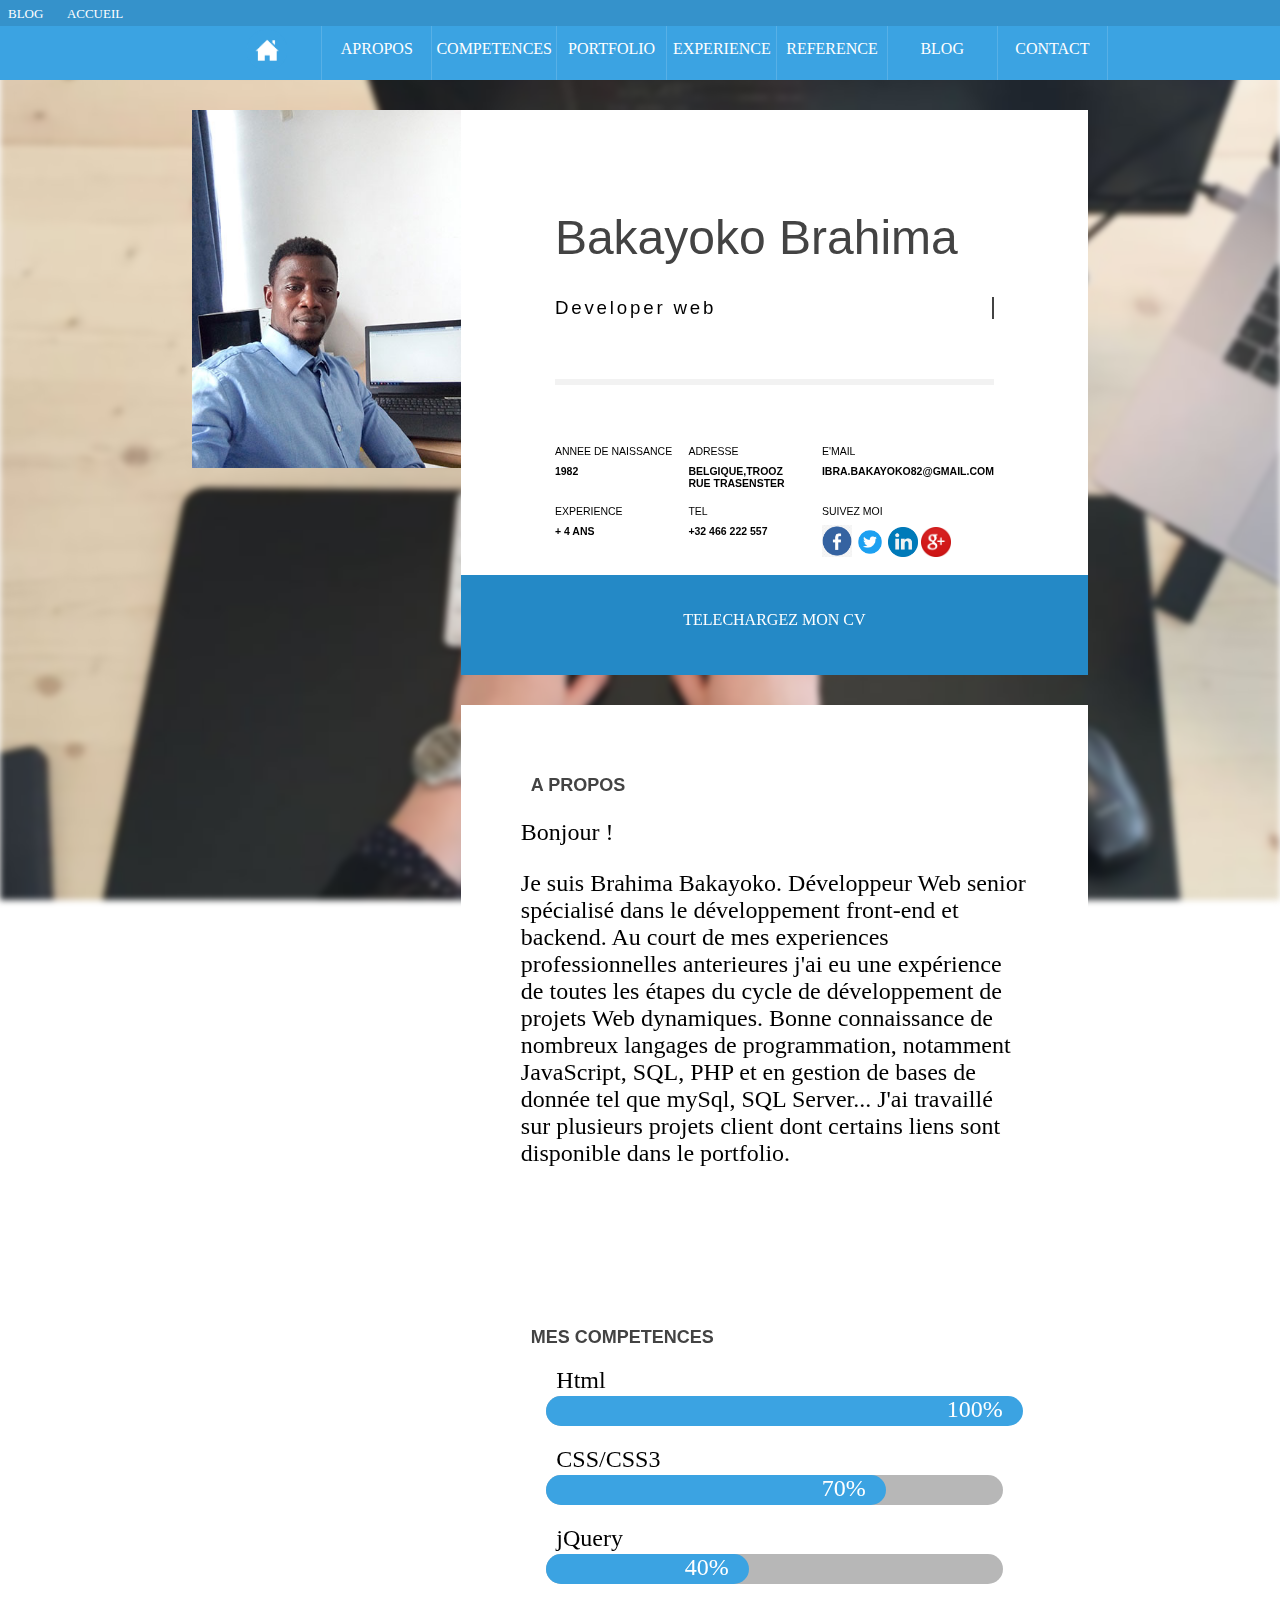
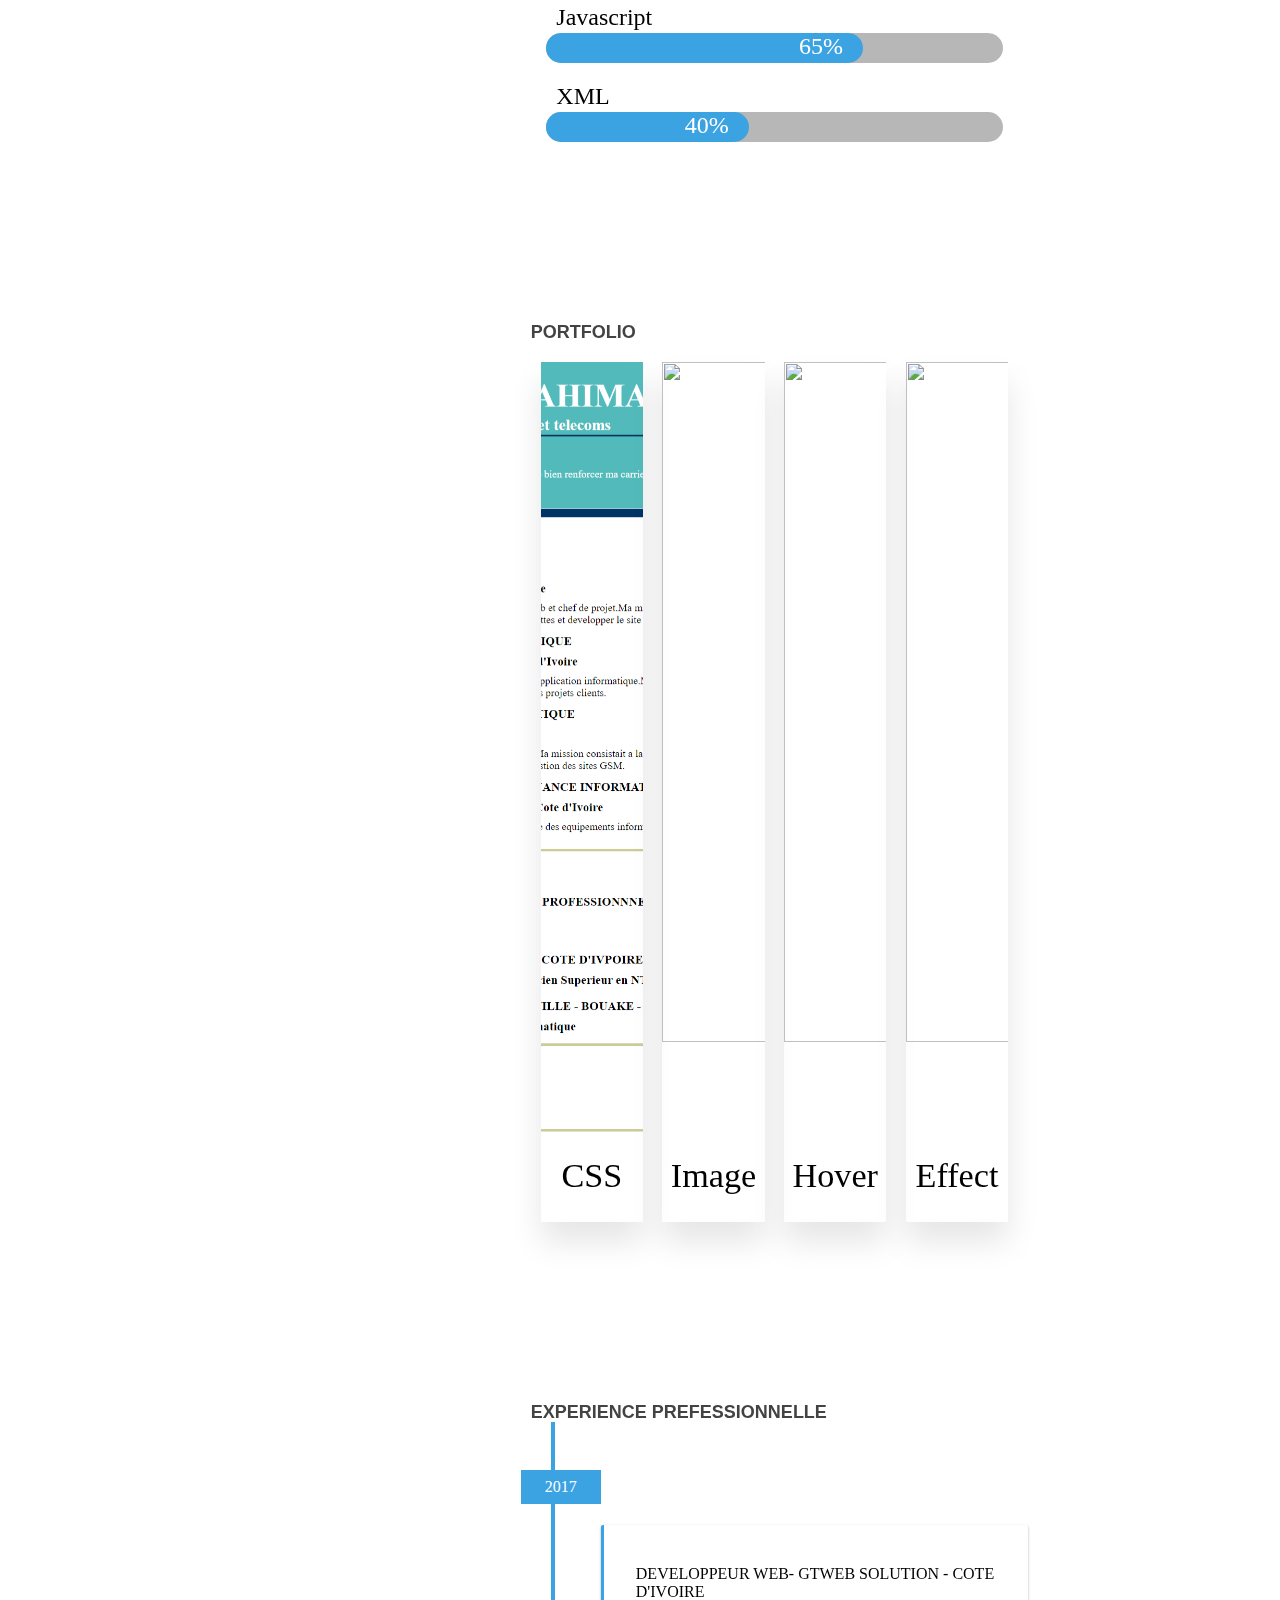
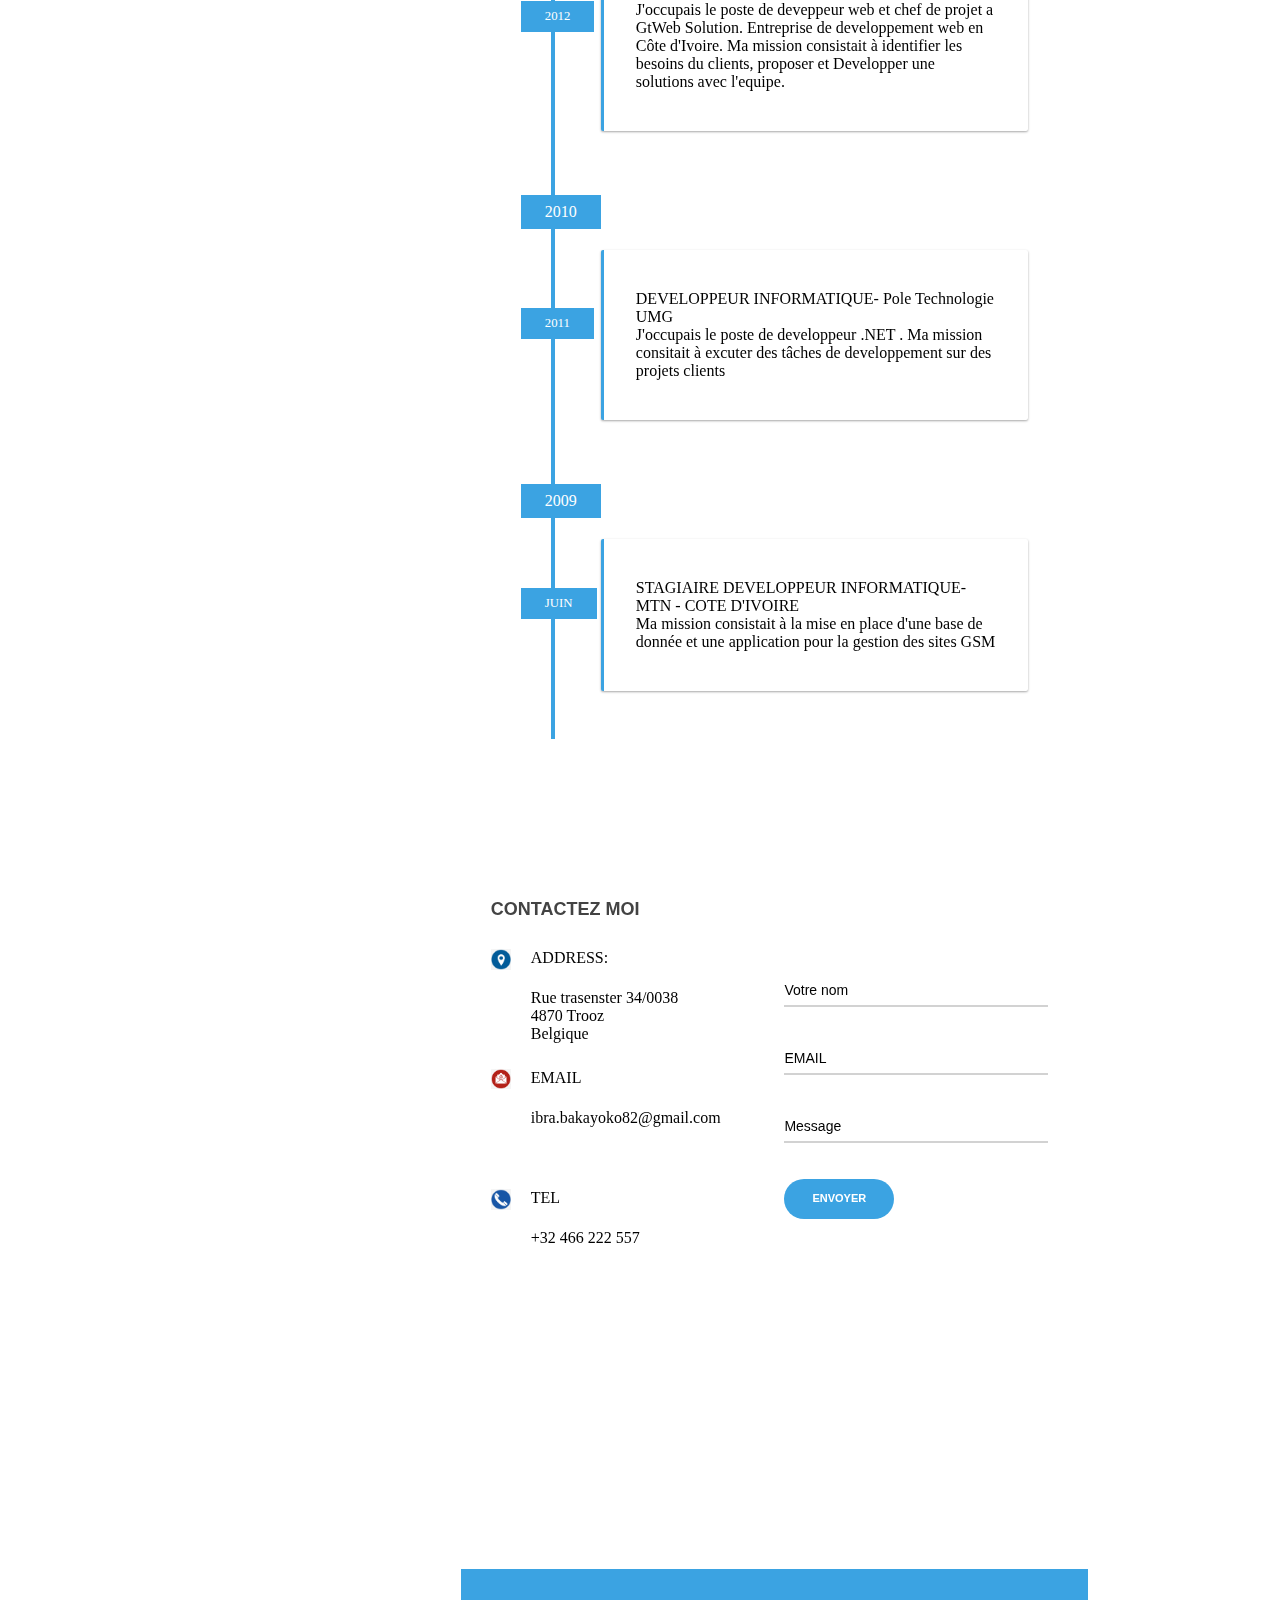
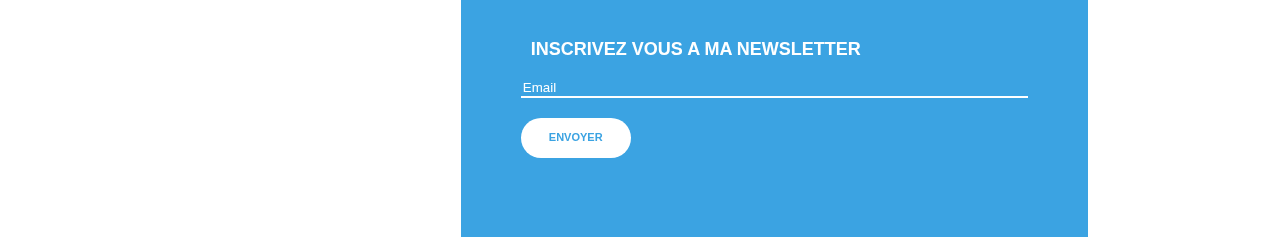
==== index.html @ 1bf60b83 "Add files via upload" ====
<html lang="en">
  <head>
    <meta charset="UTF-8" />
    <meta name="viewport" content="width=<device-width>, initial-scale=1.0" />
    <title>Mon site personnel</title>
    <link href="style.css" media="all" rel="stylesheet" type="text/css" />
  </head>
  <body>
    <div class="cover"></div>
    <header class="header" id="header">
      <div class="grid-topbar" id="grid-topbar">
        <div class="menu-top"><a href="#">BLOG</a></div>
        <div class="menu-top"><a href="index.html">ACCUEIL</a></div>
      </div>
      <nav class="fbx-navbar">
        <ul class="grid-menu-item">
          <!-- <li></li> -->
          <li>
            <a href="#contenaireinfo" class="link-item">
              <img src="image/home.png" width="10px" />
            </a>
          </li>
          <li><a href="#apropos" class="link-item">APROPOS</a></li>
          <li><a href="#competence" class="link-item">COMPETENCES</a></li>
          <li><a href="#portfolio" class="link-item">PORTFOLIO</a></li>
          <li><a href="#experiencepro" class="link-item">EXPERIENCE</a></li>
          <li><a href="#" class="link-item">REFERENCE</a></li>
          <li><a href="#" class="link-item">BLOG</a></li>
          <li><a href="#contactform" class="link-item">CONTACT</a></li>

          <!-- <li></li> -->
        </ul>
      </nav>
    </header>
    <!-- section contenu-->
    <section class="fbx-wrapper">
      <!-- sidebar -->
      <aside class="item-photo"><img src="image/profile.jpg" /></aside>
      <section class="content">
        <!--contenaire 1-->
        <div class="contenaireinfo" id="contenaireinfo">
          <div class="nom-container">
            <h1>Bakayoko Brahima</h1>
            <h3>Developer web</h3>
          </div>
          <div class="sep-line"></div>
          <div class="adresse">
            <div class="adresse-item">ANNEE DE NAISSANCE</div>
            <div class="adresse-item">ADRESSE</div>
            <div class="adresse-item">E'MAIL</div>
            <div class="adresse-item strong-item">1982</div>
            <div class="adresse-item strong-item">
              Belgique,Trooz
              <br />
              Rue trasenster
            </div>
            <div class="adresse-item strong-item">
              ibra.bakayoko82@gmail.com
            </div>
            <div class="adresse-item">EXPERIENCE</div>
            <div class="adresse-item">TEL</div>
            <div class="adresse-item">SUIVEZ MOI</div>
            <div class="adresse-item strong-item">+ 4 ans</div>
            <div class="adresse-item strong-item">+32 466 222 557</div>
            <div class="adresse-item">
              <span>
                <a href="#"><img src="image/facebook.png" /></a>
              </span>
              <span>
                <a href="#"><img src="image/icontwitter.png" /></a>
              </span>
              <span>
                <a href="#"><img src="image/iconlinkdin.png" /></a>
              </span>
              <span>
                <a href="#"><img src="image/google.png" /></a>
              </span>
            </div>
          </div>
          <div class="downloadcv">
            <a href="#">TELECHARGEZ MON CV</a>
          </div>
        </div>

        <!--contenaire a propos-->
        <div class="apropos" id="apropos">
          <div class="headerbox">
            A PROPOS
          </div>
          <article>
            <p>Bonjour !</p>
            Je suis Brahima Bakayoko. Développeur Web senior spécialisé dans le
            développement front-end et backend. Au court de mes experiences
            professionnelles anterieures j'ai eu une expérience de toutes les
            étapes du cycle de développement de projets Web dynamiques. Bonne
            connaissance de nombreux langages de programmation, notamment
            JavaScript, SQL, PHP et en gestion de bases de donnée tel que mySql,
            SQL Server... J'ai travaillé sur plusieurs projets client dont
            certains liens sont disponible dans le portfolio.
          </article>
        </div>
        <!--contenaire mes competances-->
        <div class="comtence" id="competence">
          <div class="headerbox">
            MES COMPETENCES
          </div>
          <div class="competence-title">Html</div>
          <div class="SkillBar">
            <div id="Skill-HTML">
              <span class="Skill-Area"></span>
              <span class="PercentText">100%</span>
            </div>
          </div>
          <div class="competence-title">CSS/CSS3</div>
          <div class="SkillBar">
            <div id="Skill-CSS">
              <span class="Skill-Area"></span>
              <span class="PercentText">70%</span>
            </div>
          </div>
          <div class="competence-title">jQuery</div>
          <div class="SkillBar">
            <div id="Skill-jQuery">
              <span class="Skill-Area"></span>
              <span class="PercentText">40%</span>
            </div>
          </div>
          <div class="competence-title">Javascript</div>
          <div class="SkillBar">
            <div id="Skill-JS">
              <span class="Skill-Area"></span>
              <span class="PercentText">65%</span>
            </div>
          </div>
          <div class="competence-title">XML</div>
          <div class="SkillBar">
            <div id="Skill-XML">
              <span class="Skill-Area"></span>
              <span class="PercentText">40%</span>
            </div>
          </div>
        </div>

        <!-- portfolio -->
        <div class="apropos" id="portfolio">
          <div class="headerbox">
            PORTFOLIO
          </div>
          <div class="portfolio">
            <div class="box">
              <img src="image/Mon C.V.png" />
              <span>CSS</span>
            </div>
            <div class="box">
              <img src="image/www.cotedivoire.news.png" />
              <span>Image</span>
            </div>
            <div class="box">
              <img src="https://source.unsplash.com/1000x804" />
              <span>Hover</span>
            </div>
            <div class="box">
              <img src="https://source.unsplash.com/1000x806" />
              <span>Effect</span>
            </div>
          </div>
        </div>

        <!-- experience porfessionnele -->

        <div class="apropos" id="experiencepro">
          <div class="headerbox">
            EXPERIENCE PREFESSIONNELLE
          </div>
          <div class="timeline">
            <div class="timeline__group">
              <span class="timeline__year">2017</span>
              <div class="timeline__box">
                <div class="timeline__date">
                  <span class="timeline__day"></span>
                  <span class="timeline__month">2012</span>
                </div>
                <div class="timeline__post">
                  <div class="timeline__content">
                    <p>
                      DEVELOPPEUR WEB- GTWEB SOLUTION - COTE D'IVOIRE
                      <br />
                      J'occupais le poste de deveppeur web et chef de projet a
                      GtWeb Solution. Entreprise de developpement web en Côte
                      d'Ivoire. Ma mission consistait à identifier les besoins
                      du clients, proposer et Developper une solutions avec
                      l'equipe.
                    </p>
                  </div>
                </div>
              </div>
              <!-- <div class="timeline__box">
                <div class="timeline__date">
                  <span class="timeline__day">1</span>
                  <span class="timeline__month">Sept</span>
                </div>
                <div class="timeline__post">
                  <div class="timeline__content">
                    <p>
                      Started from University of Pennsylvania. This is an
                      important stage of my career. Here I worked in the local
                      magazine. The experience greatly affected me
                    </p>
                  </div>
                </div>
              </div> -->
            </div>
            <div class="timeline__group">
              <span class="timeline__year">2010</span>
              <div class="timeline__box">
                <div class="timeline__date">
                  <!-- <span class="timeline__day"></span> -->
                  <span class="timeline__month">2011</span>
                </div>
                <div class="timeline__post">
                  <div class="timeline__content">
                    <p>
                      DEVELOPPEUR INFORMATIQUE- Pole Technologie UMG
                      <br />
                      J'occupais le poste de developpeur .NET . Ma mission
                      consitait à excuter des tâches de developpement sur des
                      projets clients
                    </p>
                  </div>
                </div>
              </div>
            </div>
            <div class="timeline__group">
              <span class="timeline__year">2009</span>
              <div class="timeline__box">
                <div class="timeline__date">
                  <span class="timeline__day"></span>
                  <span class="timeline__month">Juin</span>
                </div>
                <div class="timeline__post">
                  <div class="timeline__content">
                    <p>
                      STAGIAIRE DEVELOPPEUR INFORMATIQUE- MTN - COTE D'IVOIRE
                      <br />
                      Ma mission consistait à la mise en place d'une base de
                      donnée et une application pour la gestion des sites GSM
                    </p>
                  </div>
                </div>
              </div>
            </div>
          </div>
        </div>
        <!-- contact form -->
        <div class="contactform" id="contactform">
          <div class="headerbox">
            CONTACTEZ MOI
          </div>
          <div class="contact-content">
            <div class="contactleft">
              <div class="leftitem">
                <img src="image/iconlgeolocalisation.png" />
              </div>
              <div class="leftitem">ADDRESS:</div>
              <div class="leftitem"></div>
              <div class="leftitem">
                Rue trasenster 34/0038
                <br />
                4870 Trooz
                <br />
                Belgique
              </div>
              <div class="leftitem"><img src="image/mail.png" /></div>
              <div class="leftitem">EMAIL</div>
              <div class="leftitem"></div>
              <div class="leftitem">ibra.bakayoko82@gmail.com</div>
              <div class="leftitem"><img src="image/tel.png" /></div>
              <div class="leftitem">TEL</div>
              <div class="leftitem"></div>
              <div class="leftitem">+32 466 222 557</div>
            </div>
            <div class="contactright">
              <form action="#" method="">
                <p>
                  <input type="text" class="inputtxt" value="Votre nom" />
                </p>
                <p><input type="text" class="inputtxt" value="EMAIL" /></p>
                <p><input type="text" class="inputtxt" value="Message" /></p>
                <p>
                  <input type="submit" class="inputsubmit" value="Envoyer" />
                </p>
              </form>
            </div>
          </div>
          <div class="map">
            <iframe
              src="https://www.google.com/maps/embed?pb=!1m18!1m12!1m3!1d80996.30250195989!2d5.529055129489379!3d50.62461905654929!2m3!1f0!2f0!3f0!3m2!1i1024!2i768!4f13.1!3m3!1m2!1s0x47c0f74b8eacfcfb%3A0x40099ab2f4d6b40!2sLi%C3%A8ge%2C%20Belgique!5e0!3m2!1sfr!2sfr!4v1597230932316!5m2!1sfr!2sfr"
              width="100%"
              height="200"
              frameborder="0"
              style="border: 0;"
              allowfullscreen=""
              aria-hidden="false"
              tabindex="0"
            ></iframe>
          </div>
        </div>
        <!-- newsletter-->
        <div class="newsletter" id="apropos">
          <div class="headerbox">
            INSCRIVEZ VOUS A MA NEWSLETTER
          </div>
          <form action="#" method="">
            <div><input class="inputtext" type="email" value="Email" /></div>
            <div>
              <input class="inputsubmit" type="submit" value="ENVOYER" />
            </div>
          </form>
        </div>
      </section>
    </section>

    <!-- animation sur le header au scroll -->
    <script>
      var prevScrollpos = window.pageYOffset;
      window.onscroll = function () {
        var currentScrollPos = window.pageYOffset;
        if (prevScrollpos > currentScrollPos) {
          document.getElementById('grid-topbar').style.top = '0';
        } else {
          document.getElementById('grid-topbar').style.top = '-50px';
        }
        prevScrollpos = currentScrollPos;
      };
    </script>
  </body>
</html>
---- style.css ----
body {
  width: 100%;
  margin: 0px;
}

.cover {
  animation: zoomIn 10s linear infinite alternate-reverse;
  color: rgb(67, 67, 67);
  width: 100%;
  position: fixed;
  height: 100%;
  top: 0px;
  background-image: url(image/background.jpg);
  background-size: contain;
  background-size: cover;
  background-repeat: no-repeat;
  z-index: -888;
  filter: blur(3px);
  -webkit-filter: blur(3px);
  /* overflow-y: scroll;*/
  animation: shrink 40s infinite alternate;
}

@keyframes shrink {
  0% {
    background-size: 110% 110%;
  }
  100% {
    background-size: 100% 100%;
  }
}

body img {
  width: 100%;

  /* background-image: url(background.jpg); */
}
a {
  color: white;
  text-decoration: none;
}

header {
  animation: 1s ease-out 0s 1 slideInFromLeft;
  background-color: #3ba3e2;
  position: fixed;
  top: 0px;
  left: 0px;
  width: 100%;
  z-index: 1;
}
/* animation header */
@keyframes slideInFromLeft {
  0% {
    transform: translateY(-100%);
  }
  100% {
    transform: translateY(0);
  }
}
/* fin animation */

.menu-top {
  width: 4%;
  color: #fff;
  font-size: small;
  font-weight: normal;
  /* border-right: solid 1px #fff; */
  display: inline-block;
  margin-left: 4px;
}

.grid-topbar {
  background-color: rgba(0, 0, 0, 0.1);
  padding: 4px;
  transition: top 0.3s;
}

.fbx-navbar {
}

.link-item {
  text-align: center;
  color: white;
  text-decoration: none;
  font-size: 16px;
}

.link-item img {
  width: 40px;
  height: 40px;
  margin: auto;
}

.fbx-navbar ul {
  display: flex;
  margin: 0px;
  width: 70%;
  margin: auto;
}

.fbx-navbar ul li {
  width: 30%;
  padding: 4px;
  list-style: none;
  height: 46px;
  border-right: solid 1px rgba(255, 255, 255, 0.15);
  text-align: center;
  line-height: 38px;
}
.fbx-navbar ul li:hover {
  border-bottom: solid 3px white;
}

/* style content*/
.fbx-wrapper {
  display: flex;
  margin-left: auto;
  margin-right: auto;
  margin-top: 110px;
  width: 70%;
  background-color: transparent;
}

.item-photo {
  flex: 30%;
}

.content {
  flex: 70%;
  /* border: solid 1px blue; */
  /* padding: 60px; */
}

.nom-container {
  /* margin-top: 60px; */
  margin-left: auto;
  margin-right: auto;
  width: 70%;
}
.nom-container h1 {
  font-weight: 100;
  font-size: 48px;
  font-family: 'Roboto', Helvetica, sans-serif;
  color: rgb(67, 67, 67);
  margin-top: 0px;
  padding-top: 100px;
}

.nom-container h3 {
  font-family: 'Lucida Sans Unicode', 'Lucida Grande', sans-serif;
  font-size: normal;
  font-weight: 100;
  overflow: hidden; /* le contenu du texte ne deborde pas */
  border-right: 0.15em solid rgb(67, 67, 67); /* le style du cursor */
  white-space: nowrap; /* maintenir le texte sur une ligne */
  margin: 0 auto;
  letter-spacing: 0.15em; /* espace entre les lettre */
  animation: typing 3.5s steps(40, end), blink-caret 0.75s step-end infinite;
}

/* text animation */

/* The typing effect */
@keyframes typing {
  from {
    width: 0;
  }
  to {
    width: 100%;
  }
}

/* Effet du curseur */
@keyframes blink-caret {
  from,
  to {
    border-color: transparent;
  }
  50% {
    border-color: orange;
  }
}

/* @keyframes animated-text{
  from{width: 0;}
  to{width: 456px;}
}

/* cursor animations */

.sep-line {
  margin-bottom: 60px;
  height: 6px;
  border: none;
  margin-top: 60px;
  margin-left: auto;
  margin-right: auto;
  width: 70%;
  background: rgba(0, 0, 0, 0.05);
}

.adresse {
  width: 70%;
  display: grid;
  grid-template-columns: 1fr 1fr 1fr;
  grid-template-rows: 20px 40px 20px 40px;
  font-size: 10.5px;
  /* opacity: 0.4; */
  font-weight: 400;
  font-family: 'Montserrat', Helvetica, Arial, sans-serif;
  text-transform: uppercase;
  margin: auto;
}

.strong-item {
  font-weight: bold;
}

.downloadcv {
  height: 100px;
  text-align: center;
  line-height: 90px;
  margin-top: 10px;
  /* position: relative; */
  /* left: 0px; */
  /* top: 0px; */
  background-color: #2489c6;
  text-decoration: none;
  color: white;
}

.adresse-item img {
  width: 30px;
}

.apropos {
  /* border: solid 1px red; */
  margin-top: 30px;
  padding-left: 60px;
  padding-right: 60px;
  padding-bottom: 60px;
  padding-top: 60px;
  font-size: 24px;
  background-color: #fff;
}

.comtence {
  /* border: solid 1px red; */
  margin-top: 30px;
  padding-left: 60px;
  padding-right: 60px;
  padding-bottom: 60px;
  padding-top: 60px;
  font-size: 24px;
  background-color: #fff;
}

.contenaireinfo {
  /* border: solid 1px red; */
  background-color: #fff;
}

/* stylecompetence */

.competence-title {
  margin-left: 7%;
  margin-top: 20px;
}

.SkillBar {
  width: 90%;
  height: 30px;
  border-radius: 30px;
  position: relative;
  background: rgba(17, 17, 17, 0.3);
  margin: 20px auto;
  margin-top: 2px !important;
}
#Skill-HTML {
  width: 100%;
  animation: Animate-HTML 4s;
  -webkit-animation: Animate-HTML 4s;
  -moz-animation: Animate-HTML 4s;
  -o-animation: Animate-HTML 4s;
  height: 30px;
  position: absolute;
  border-radius: 30px;
  color: white;
  text-align: right;
  background-color: #3ba3e2;
  padding-right: 20px;
}
@keyframes Animate-HTML {
  from {
    width: 10px;
  }
  to {
    width: 100%;
  }
}
@-webkit-keyframes Animate-HTML {
  from {
    width: 10px;
  }
  to {
    width: 100%;
  }
}
@-moz-keyframes Animate-HTML {
  from {
    width: 10px;
  }
  to {
    width: 100%;
  }
}
@-o-keyframes Animate-HTML {
  from {
    width: 10px;
  }
  to {
    width: 100%;
  }
}
#Skill-CSS {
  animation: Animate-CSS 5s;
  -webkit-animation: Animate-CSS 5s;
  -moz-animation: Animate-CSS 5s;
  -o-animation: Animate-CSS 5s;
  width: 70%;
  height: 30px;
  position: absolute;
  border-radius: 30px;
  color: white;
  text-align: right;
  background-color: #3ba3e2;
  padding-right: 20px;
}
@keyframes Animate-CSS {
  from {
    width: 10px;
  }
  to {
    width: 70%;
  }
}
@-webkit-keyframes Animate-CSS {
  from {
    width: 10px;
  }
  to {
    width: 70%;
  }
}
@-moz-keyframes Animate-CSS {
  from {
    width: 10px;
  }
  to {
    width: 70%;
  }
}
@-o-keyframes Animate-CSS {
  from {
    width: 10px;
  }
  to {
    width: 70%;
  }
}
#Skill-jQuery {
  animation: Animate-jQuery 5s;
  -webkit-animation: Animate-jQuery 5s;
  -moz-animation: Animate-jQuery 5s;
  -o-animation: Animate-jQuery 5s;
  width: 40%;
  height: 30px;
  position: absolute;
  border-radius: 30px;
  color: white;
  text-align: right;
  background-color: #3ba3e2;
  padding-right: 20px;
}
@keyframes Animate-jQuery {
  from {
    width: 10px;
  }
  to {
    width: 40%;
  }
}
@-webkit-keyframes Animate-jQuery {
  from {
    width: 10px;
  }
  to {
    width: 40%;
  }
}
@-moz-keyframes Animate-jQuery {
  from {
    width: 10px;
  }
  to {
    width: 40%;
  }
}
@-o-keyframes Animate-jQuery {
  from {
    width: 10px;
  }
  to {
    width: 40%;
  }
}
#Skill-JS {
  animation: Animate-JS 4s;
  -webkit-animation: Animate-JS 4s;
  -moz-animation: Animate-JS 4s;
  -o-animation: Animate-JS 4s;
  width: 65%;
  height: 30px;
  position: absolute;
  border-radius: 30px;
  color: white;
  text-align: right;
  background-color: #3ba3e2;
  padding-right: 20px;
}
@keyframes Animate-JS {
  from {
    width: 10px;
  }
  to {
    width: 65%;
  }
}
@-webkit-keyframes Animate-JS {
  from {
    width: 10px;
  }
  to {
    width: 65%;
  }
}
@-moz-keyframes Animate-JS {
  from {
    width: 10px;
  }
  to {
    width: 65%;
  }
}
@-o-keyframes Animate-JS {
  from {
    width: 10px;
  }
  to {
    width: 65%;
  }
}
#Skill-XML {
  animation: Animate-XML 4s;
  -webkit-animation: Animate-XML 4s;
  -moz-animation: Animate-XML 4s;
  -o-animation: Animate-XML 4s;
  width: 40%;
  height: 30px;
  position: absolute;
  border-radius: 30px;
  color: white;
  text-align: right;
  background-color: #3ba3e2;
  padding-right: 20px;
}
@keyframes Animate-XML {
  from {
    width: 10px;
  }
  to {
    width: 40%;
  }
}
@-webkit-keyframes Animate-XML {
  from {
    width: 10px;
  }
  to {
    width: 40%;
  }
}
@-moz-keyframes Animate-XML {
  from {
    width: 10px;
  }
  to {
    width: 40%;
  }
}
@-o-keyframes Animate-XML {
  from {
    width: 10px;
  }
  to {
    width: 40%;
  }
}
#Skill-C {
  animation: Animate-C 4s;
  -webkit-animation: Animate-C 4s;
  -moz-animation: Animate-C 4s;
  -o-animation: Animate-C 4s;
  width: 30%;
  height: 30px;
  position: absolute;
  border-radius: 30px;
  color: white;
  text-align: right;
  background-color: #3ba3e2;
  padding-right: 20px;
}
@keyframes Animate-C {
  from {
    width: 10px;
  }
  to {
    width: 30%;
  }
}
@-webkit-keyframes Animate-C {
  from {
    width: 10px;
  }
  to {
    width: 30%;
  }
}

/* timeline experience pro */
.experiencepro {
  border: solid 1px red;
  margin-top: 30px;
  padding: 60px;
  font-size: 24px;
}

.timeline {
  --uiTimelineMainColor: var(--timelineMainColor, #222);
  --uiTimelineSecondaryColor: var(--timelineSecondaryColor, #fff);

  position: relative;
  padding-top: 3rem;
  padding-bottom: 3rem;
}

.timeline:before {
  content: '';
  width: 4px;
  height: 100%;
  background-color: var(--uiTimelineMainColor);

  position: absolute;
  top: 0;
}

.timeline__group {
  position: relative;
}

.timeline__group:not(:first-of-type) {
  margin-top: 4rem;
}

.timeline__year {
  padding: 0.5rem 1.5rem;
  color: var(--uiTimelineSecondaryColor);
  background-color: var(--uiTimelineMainColor);

  position: absolute;
  left: 0;
  top: 0;
}

.timeline__box {
  position: relative;
}

.timeline__box:not(:last-of-type) {
  margin-bottom: 30px;
}

.timeline__box:before {
  content: '';
  width: 100%;
  height: 2px;
  background-color: var(--uiTimelineMainColor);

  position: absolute;
  left: 0;
  z-index: -1;
}

.timeline__date {
  min-width: 65px;
  position: absolute;
  left: 0;

  box-sizing: border-box;
  padding: 0.5rem 1.5rem;
  text-align: center;

  background-color: var(--uiTimelineMainColor);
  color: var(--uiTimelineSecondaryColor);
}

.timeline__day {
  font-size: 2rem;
  font-weight: 700;
  display: block;
}

.timeline__month {
  display: block;
  font-size: 0.8em;
  text-transform: uppercase;
}

.timeline__post {
  padding: 1.5rem 2rem;
  border-radius: 2px;
  border-left: 3px solid var(--uiTimelineMainColor);
  box-shadow: 0 1px 3px 0 rgba(0, 0, 0, 0.12), 0 1px 2px 0 rgba(0, 0, 0, 0.24);
  background-color: var(--uiTimelineSecondaryColor);
}

/* responsivité du timeline */
@media screen and (min-width: 641px) {
  .timeline:before {
    left: 30px;
  }

  .timeline__group {
    padding-top: 55px;
  }

  .timeline__box {
    padding-left: 80px;
  }

  .timeline__box:before {
    top: 50%;
    transform: translateY(-50%);
  }

  .timeline__date {
    top: 50%;
    margin-top: -27px;
  }
}

@media screen and (max-width: 640px) {
  .timeline:before {
    left: 0;
  }

  .timeline__group {
    padding-top: 40px;
  }

  .timeline__box {
    padding-left: 20px;
    padding-top: 70px;
  }

  .timeline__box:before {
    top: 90px;
  }

  .timeline__date {
    top: 0;
  }
}

.timeline {
  --timelineMainColor: #3ba3e2;
  font-size: 16px;
}

/* style contact form */
.contactform {
  /* border: solid 1px red; */
  margin-top: 30px;
  margin-bottom: 30px;
  background-color: #fff;
  padding-top: 60px;
}

.contactform .headerbox {
  margin-left: 20px;
}

.headerbox {
  height: 10px;
  /* background-color: #3ba3e2; */
  /* color: white; */
  /* padding: 10px; */
  padding: 10px;
  /* margin: 60px; */
  /* line-height: 80px; */
  /* color: #434343; */
  font-size: 18px;
  font-weight: bold;
  font-family: 'Montserrat', Helvetica, Arial, sans-serif;
  /* font-family: 'Roboto', Helvetica, sans-serif; */
  color: rgb(67, 67, 67);
}

.contact-content {
  display: flex;
  /* align-items: center; */
  padding: 30px;
}

.contactleft {
  flex: 40%;
  /* border: solid 1px red; */
  /* height: 200px; */
  display: grid;
  grid-template-columns: 40px auto;
  grid-template-rows: 40px 80px 40px 80px 40px 80px;
}

.contactright {
  flex: 40%;
  /* border: solid 1px red; */
}

.leftitem {
  /* border: solid 1px red; */
}

.leftitem img {
  width: 20px;
}

.contactright form p {
  padding: 10px;
}

.inputtxt {
  width: 100%;
  height: 32px;
  border: none;
  border-bottom: 2px solid #d2d2d2;
  background-color: transparent;
  font-size: 14px;
  padding: 4px 0px;
}

.inputsubmit {
  text-transform: uppercase;
  font-size: 11px;
  font-weight: 600;
  -moz-border-radius: 40px;
  -webkit-border-radius: 40px;
  border-radius: 40px;
  padding: 13px 28px 15px;
  border: none;
  color: #fff;
  -moz-transition: all 0.2s ease-out;
  -o-transition: all 0.2s ease-out;
  -webkit-transition: all 0.2s ease-out;
  transition: all 0.2s ease-out;
  outline: none;
  border: none;
  margin-bottom: 3px;
  margin-left: auto;
  margin-right: auto;
  background-color: #3ba3e2;
}

.newsletter {
  background-color: #3ba3e2;
  padding: 60px;
  color: #fff;
}

.newsletter .headerbox {
  color: #fff;
}

.newsletter .inputtext {
  width: 100%;
  border: none;
  background-color: #3ba3e2;
  border-bottom: solid 2px white;
  color: white;
  margin-bottom: 20px;
  margin-left: auto;
  margin-right: auto;
  margin-top: 20px;
}

.newsletter .inputsubmit {
  text-transform: uppercase;
  font-size: 11px;
  font-weight: 600;
  -moz-border-radius: 40px;
  -webkit-border-radius: 40px;
  border-radius: 40px;
  padding: 13px 28px 15px;
  border: none;
  color: #3ba3e2;
  -moz-transition: all 0.2s ease-out;
  -o-transition: all 0.2s ease-out;
  -webkit-transition: all 0.2s ease-out;
  transition: all 0.2s ease-out;
  outline: none;
  border: none;
  margin-bottom: 3px;
  margin-left: auto;
  margin-right: auto;
  background-color: white;
}

/* portfolio */
.portfolio {
  display: flex;
  width: 100%;
  padding: 4% 2%;
  box-sizing: border-box;
  height: 100vh;
}

.box {
  flex: 1;
  overflow: hidden;
  transition: 0.5s;
  margin: 0 2%;
  box-shadow: 0 20px 30px rgba(0, 0, 0, 0.1);
  line-height: 0;
}

.box > img {
  width: 200%;
  height: calc(100% - 10vh);
  object-fit: cover;
  transition: 0.5s;
}

.box > span {
  font-size: 3.8vh;
  display: block;
  text-align: center;
  height: 10vh;
  line-height: 2.6;
}

.box:hover {
  flex: 1 1 50%;
}
.box:hover > img {
  width: 100%;
  height: 100%;
}
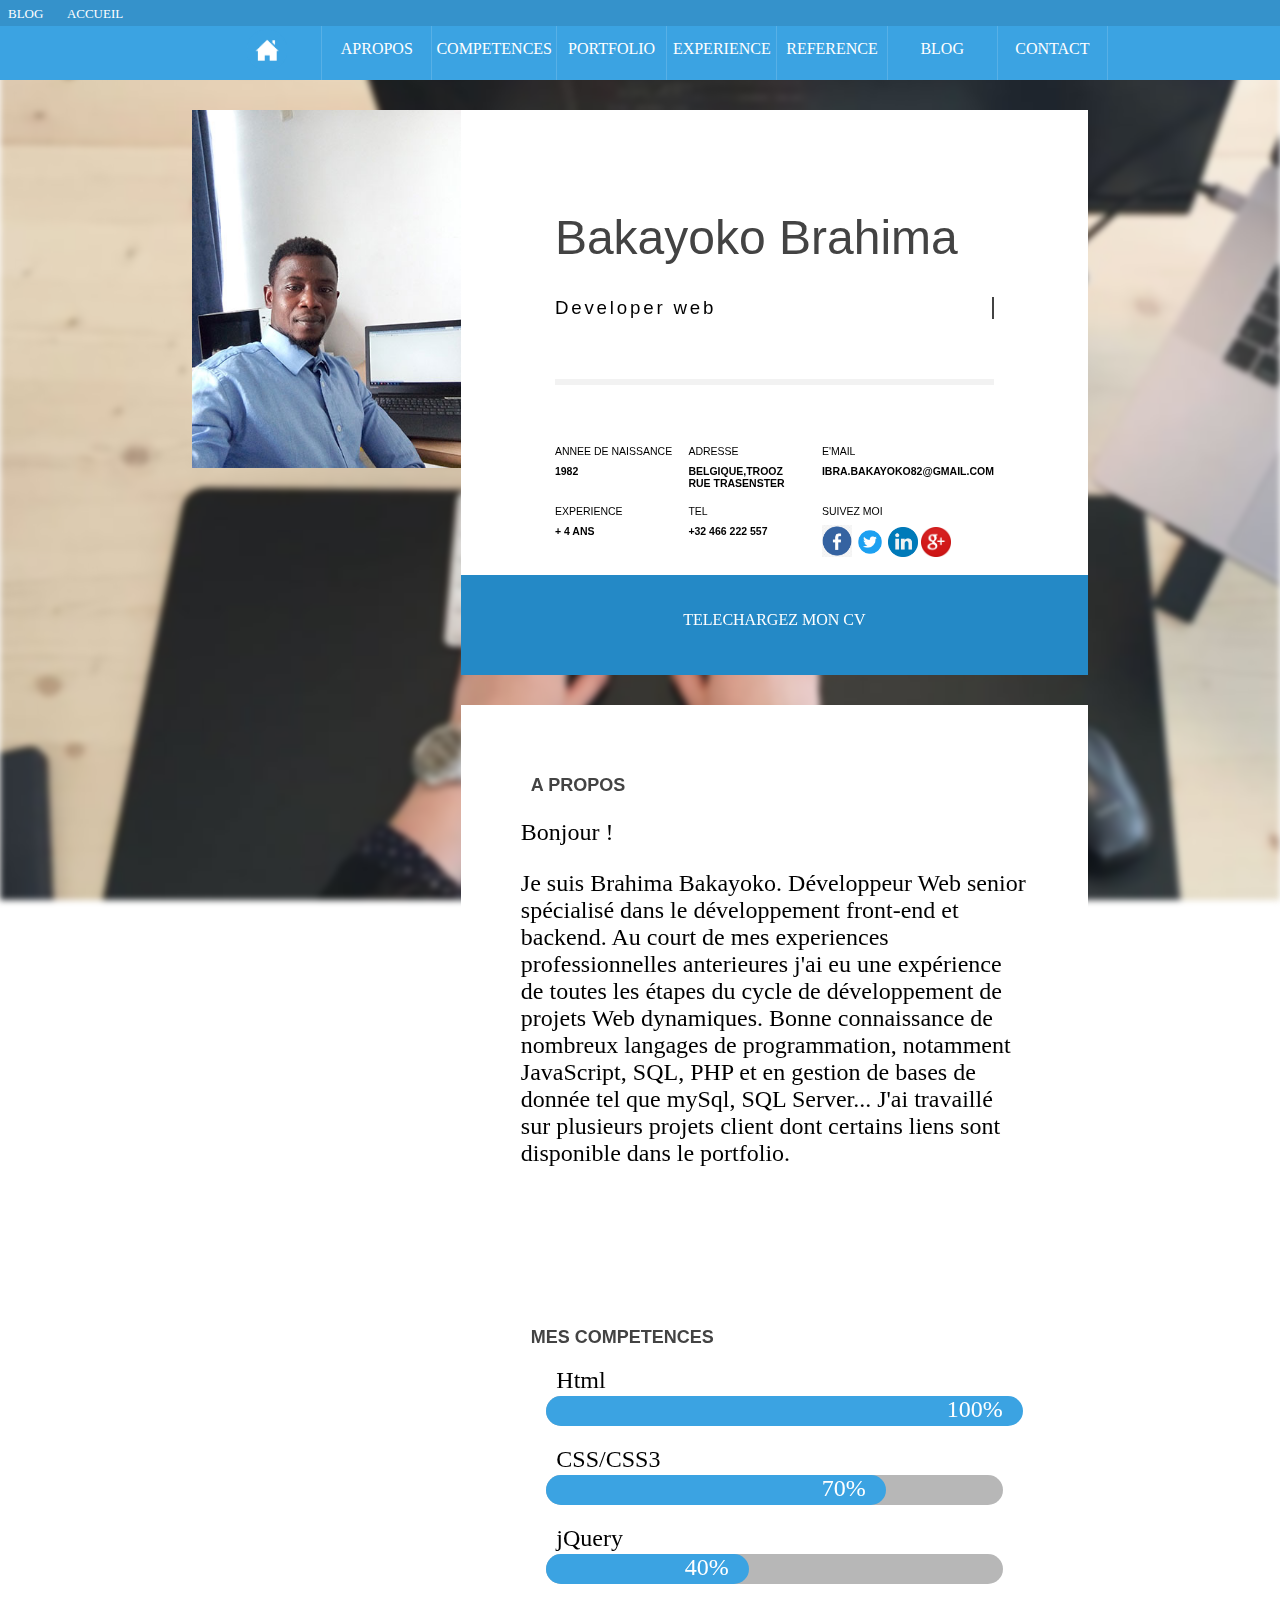
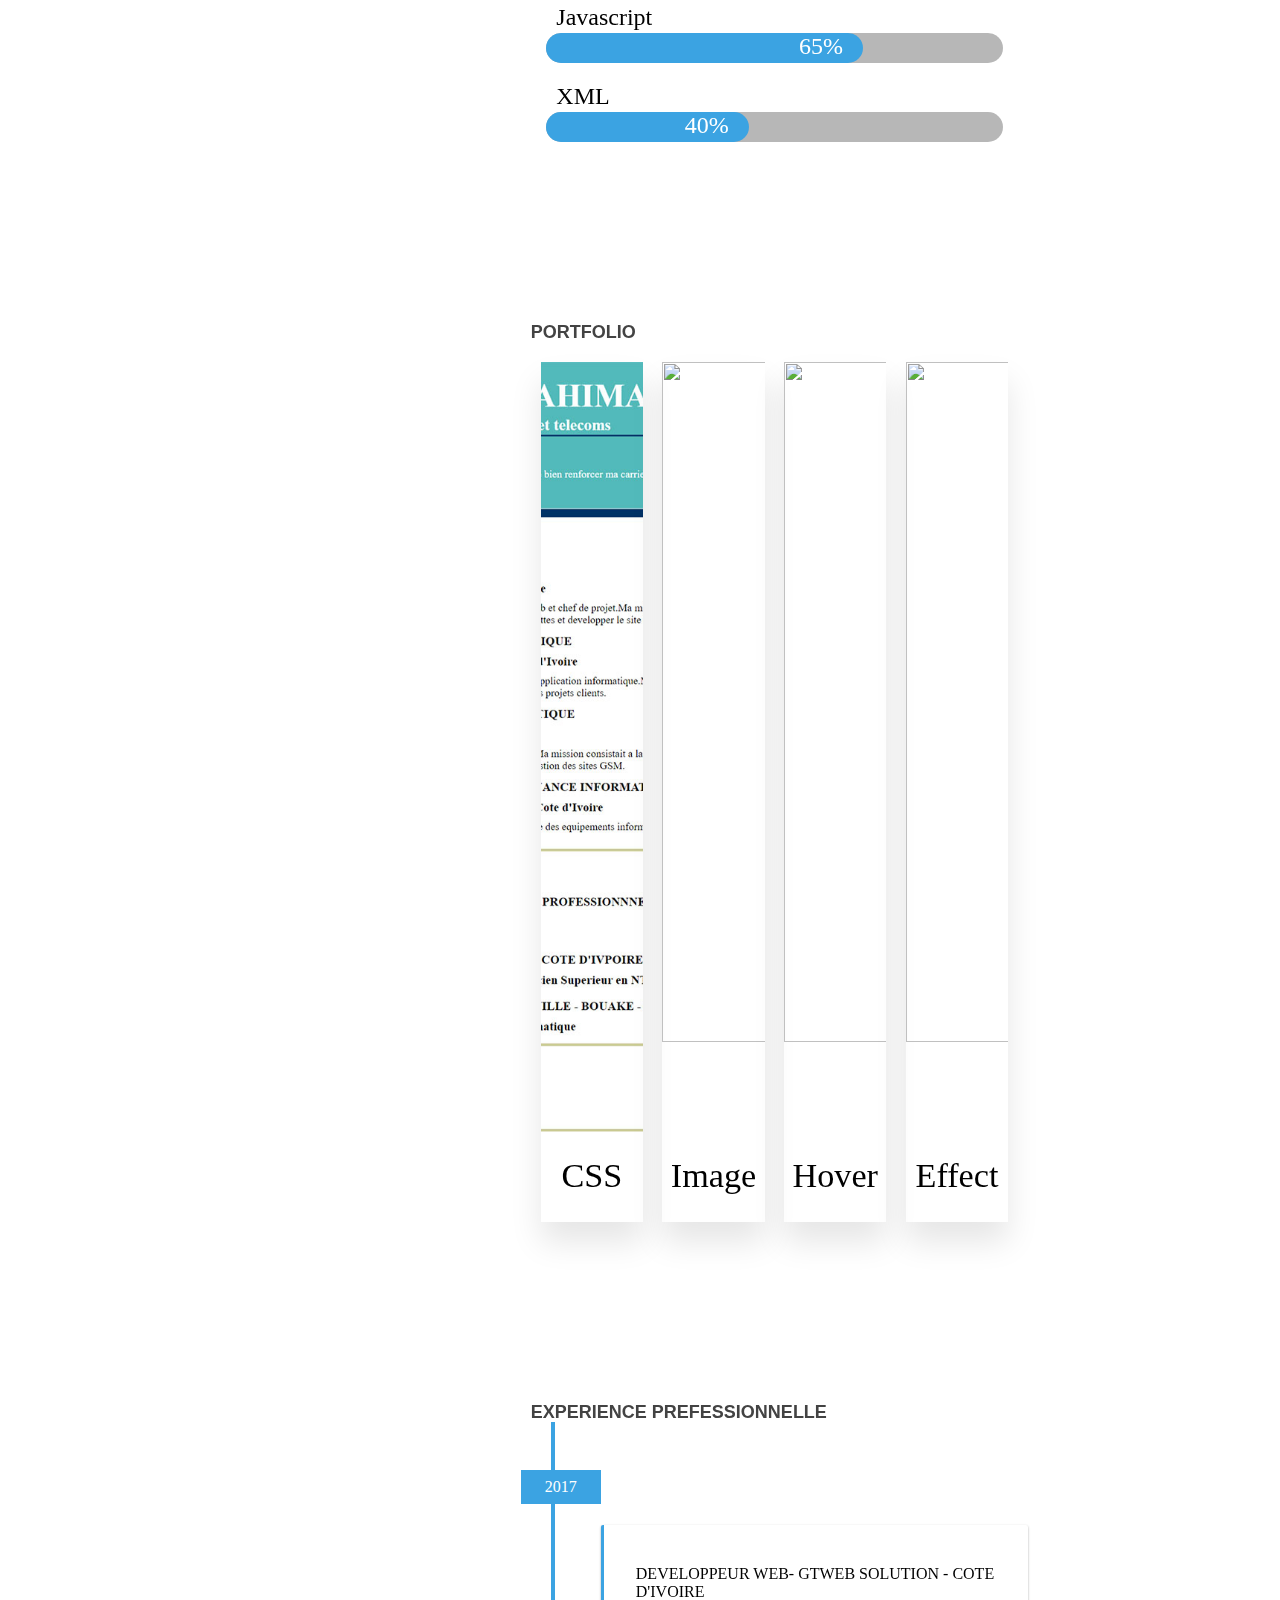
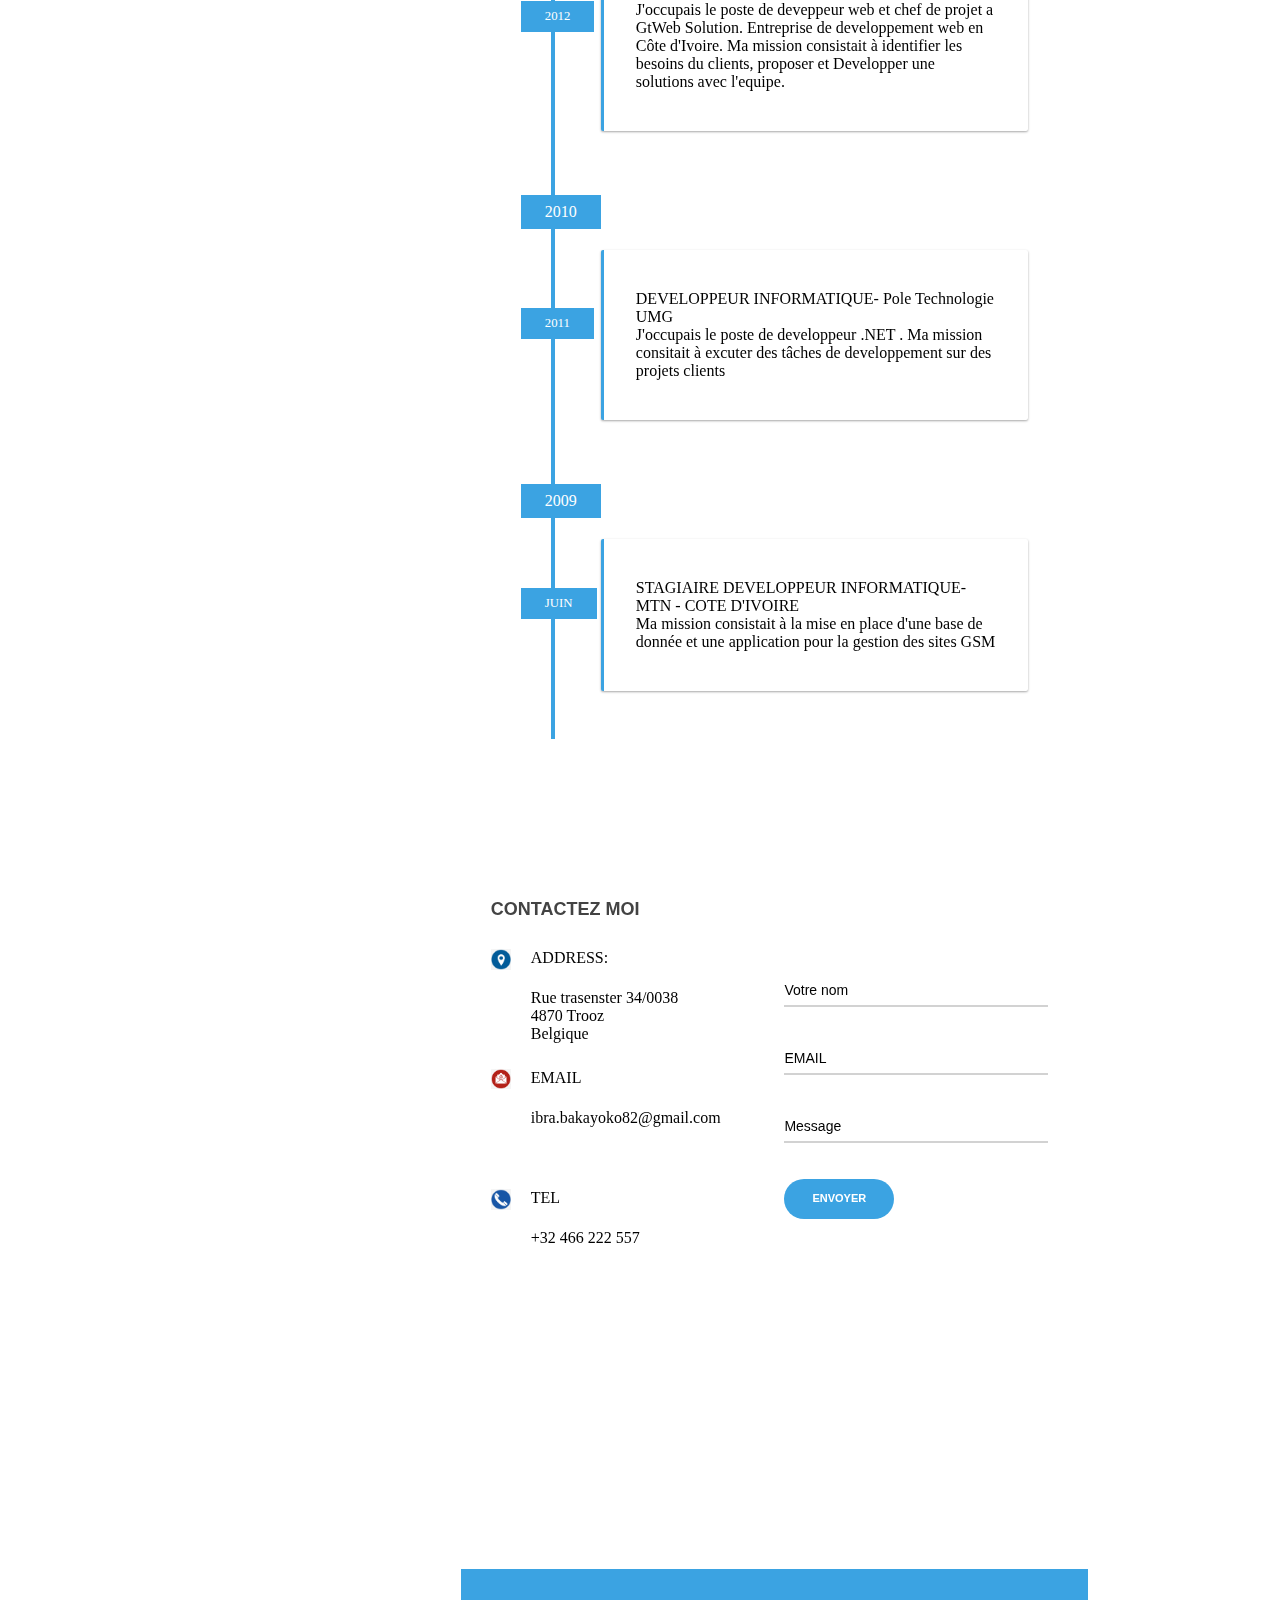
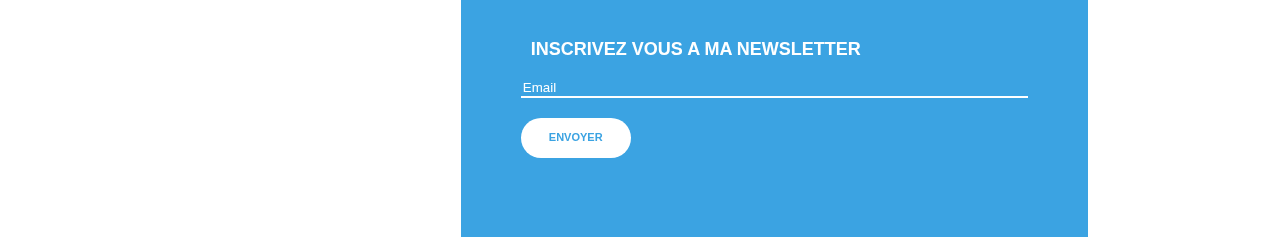
==== commit 5ee5df76: "Update index.html" ====
--- a/index.html
+++ b/index.html
@@ -148,7 +148,7 @@
           </div>
           <div class="portfolio">
             <div class="box">
-              <img src="image/Mon C.V.png" />
+              <img src="image/CV1000.jpg" />
               <span>CSS</span>
             </div>
             <div class="box">
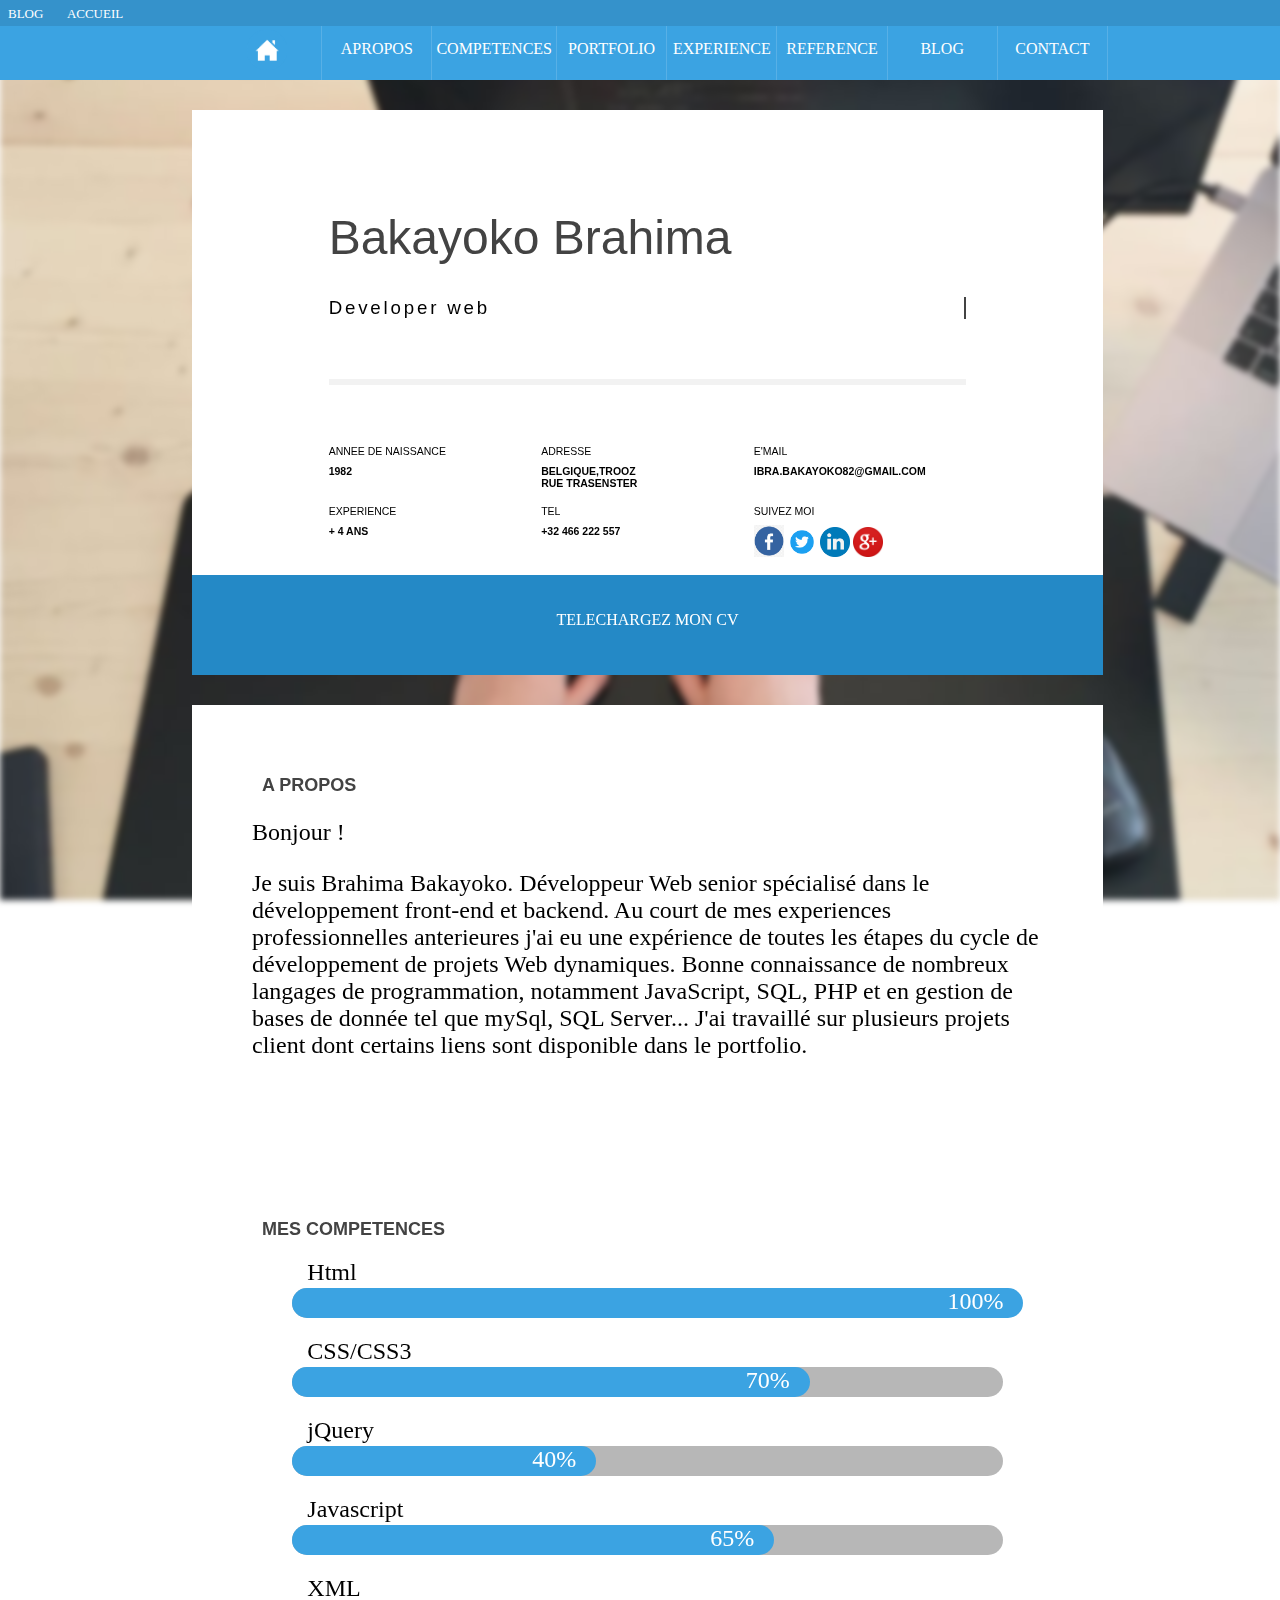
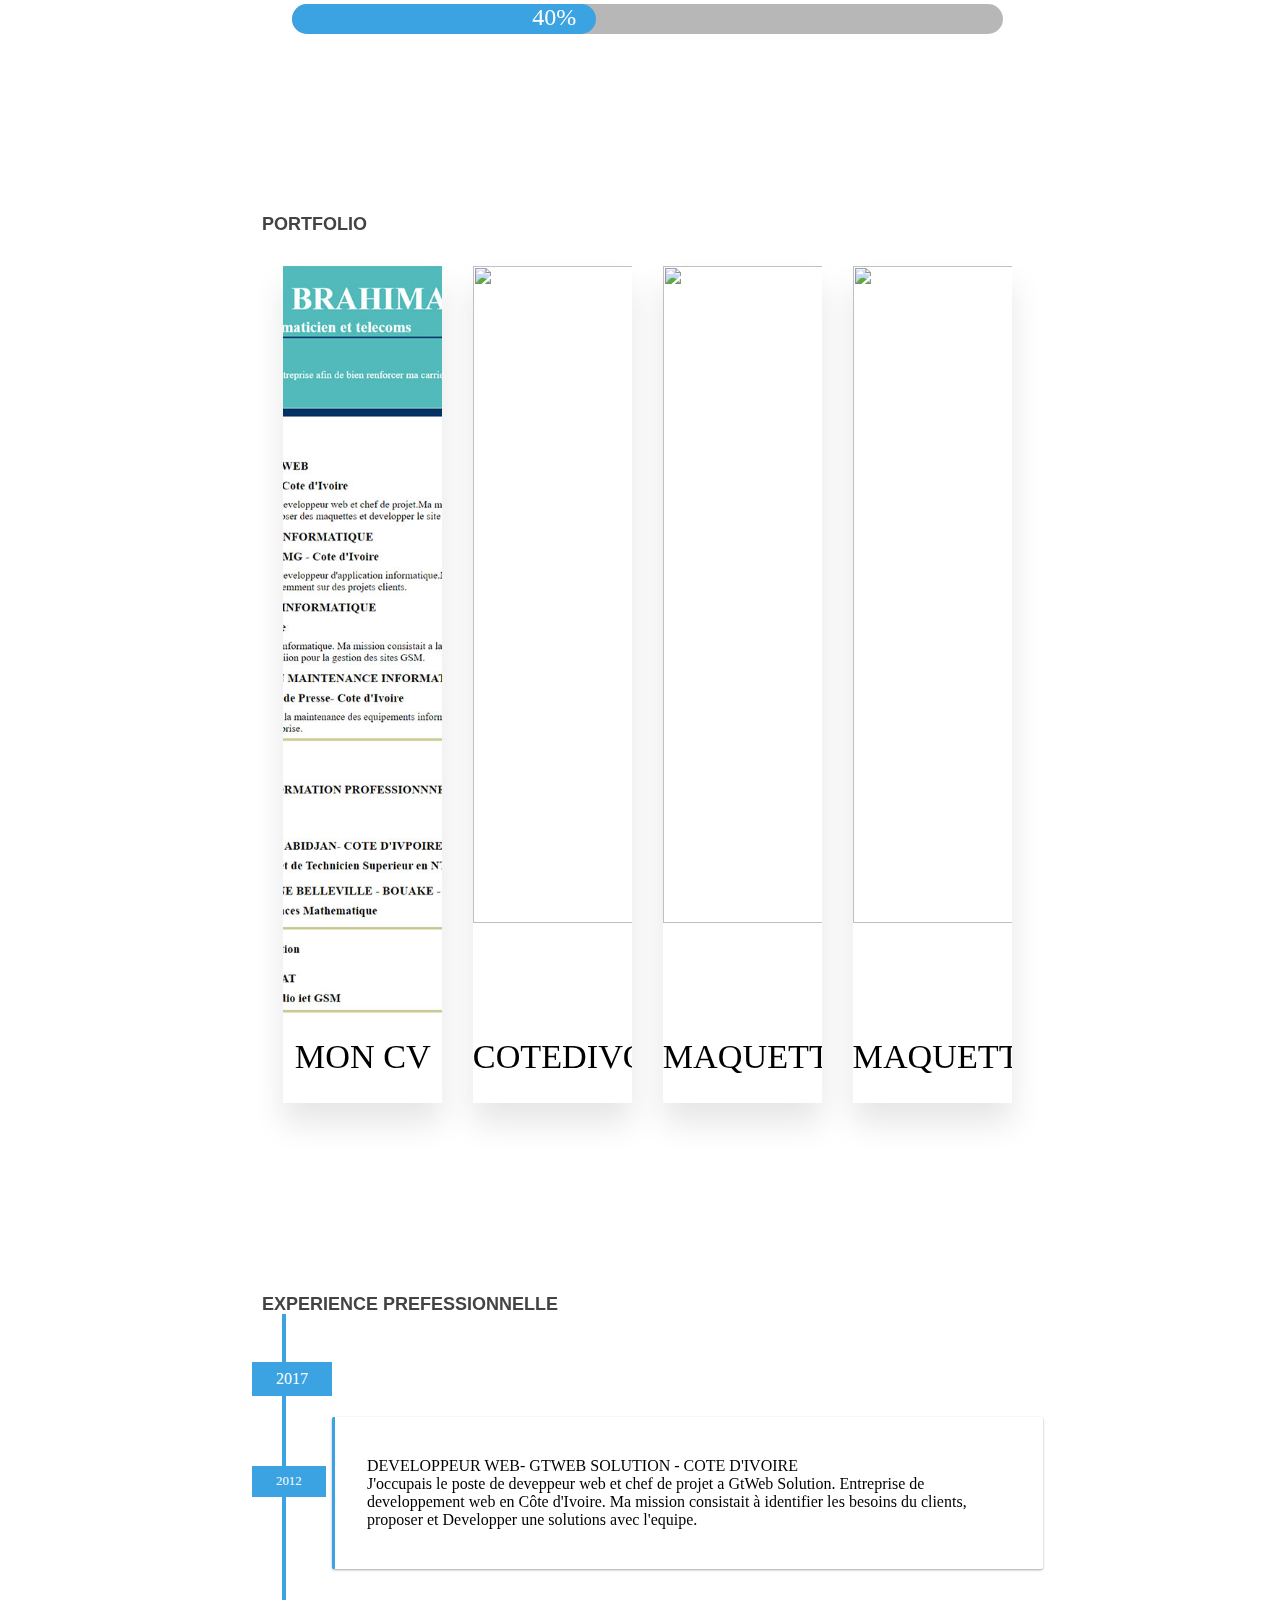
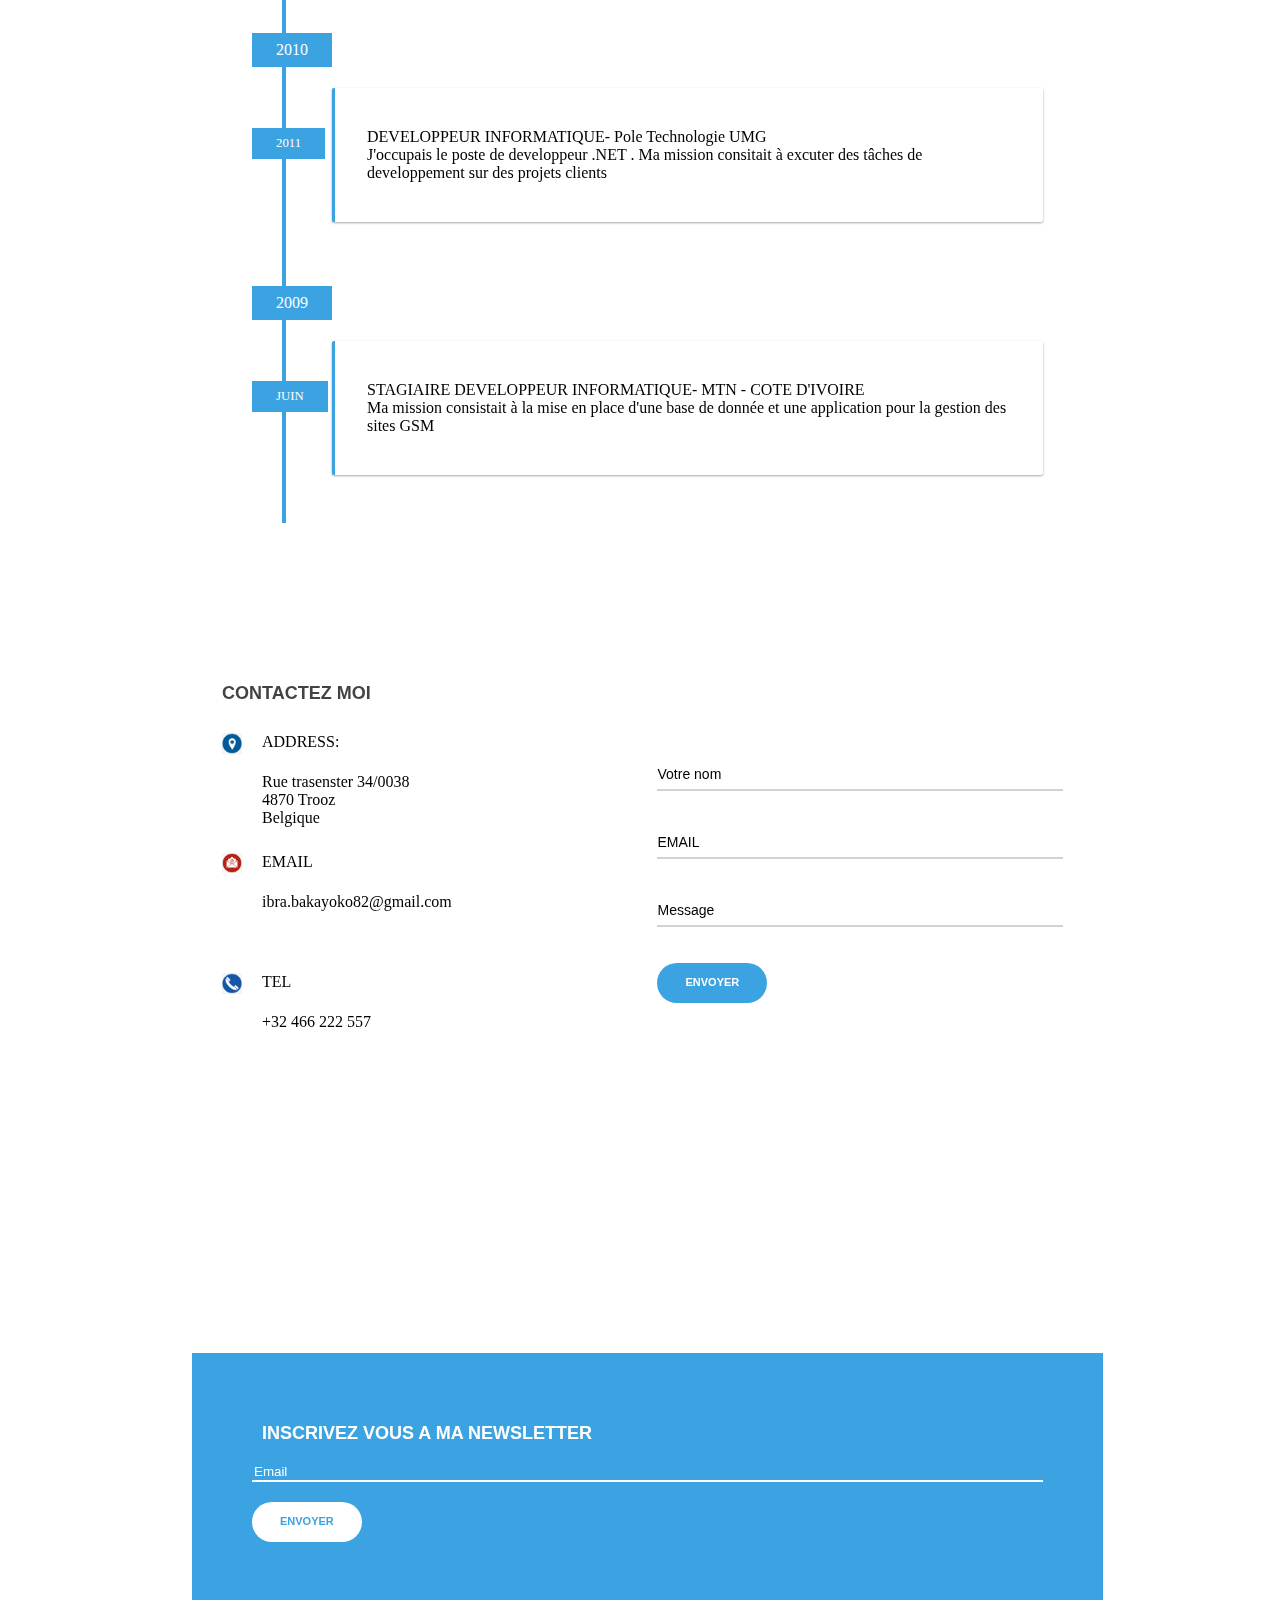
==== commit 0a097544: "Update index.html" ====
--- a/index.html
+++ b/index.html
@@ -149,19 +149,19 @@
           <div class="portfolio">
             <div class="box">
               <img src="image/CV1000.jpg" />
-              <span>CSS</span>
+              <span>MON CV</span>
             </div>
             <div class="box">
               <img src="image/www.cotedivoire.news.png" />
-              <span>Image</span>
+              <span>COTEDIVOIRE.NEWS</span>
             </div>
             <div class="box">
               <img src="https://source.unsplash.com/1000x804" />
-              <span>Hover</span>
+              <span>MAQUETTE</span>
             </div>
             <div class="box">
               <img src="https://source.unsplash.com/1000x806" />
-              <span>Effect</span>
+              <span>MAQUETTE</span>
             </div>
           </div>
         </div>
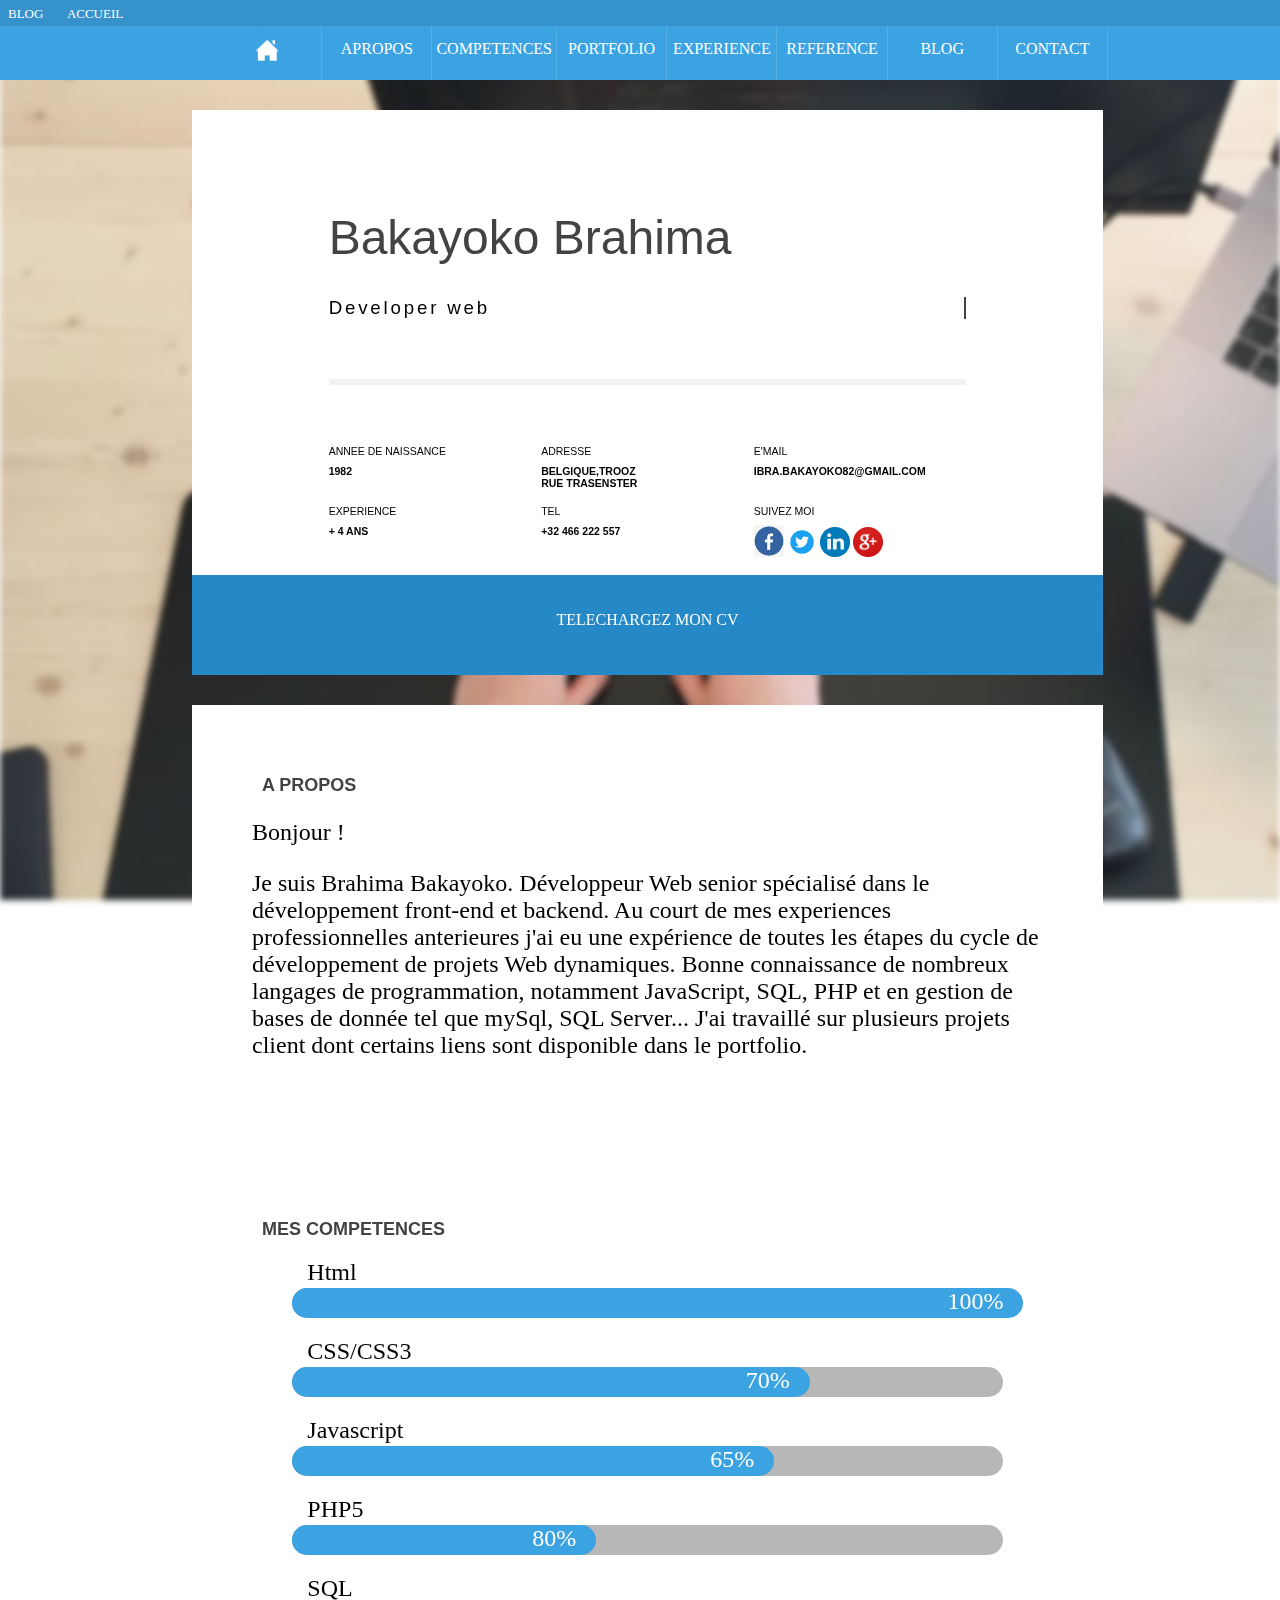
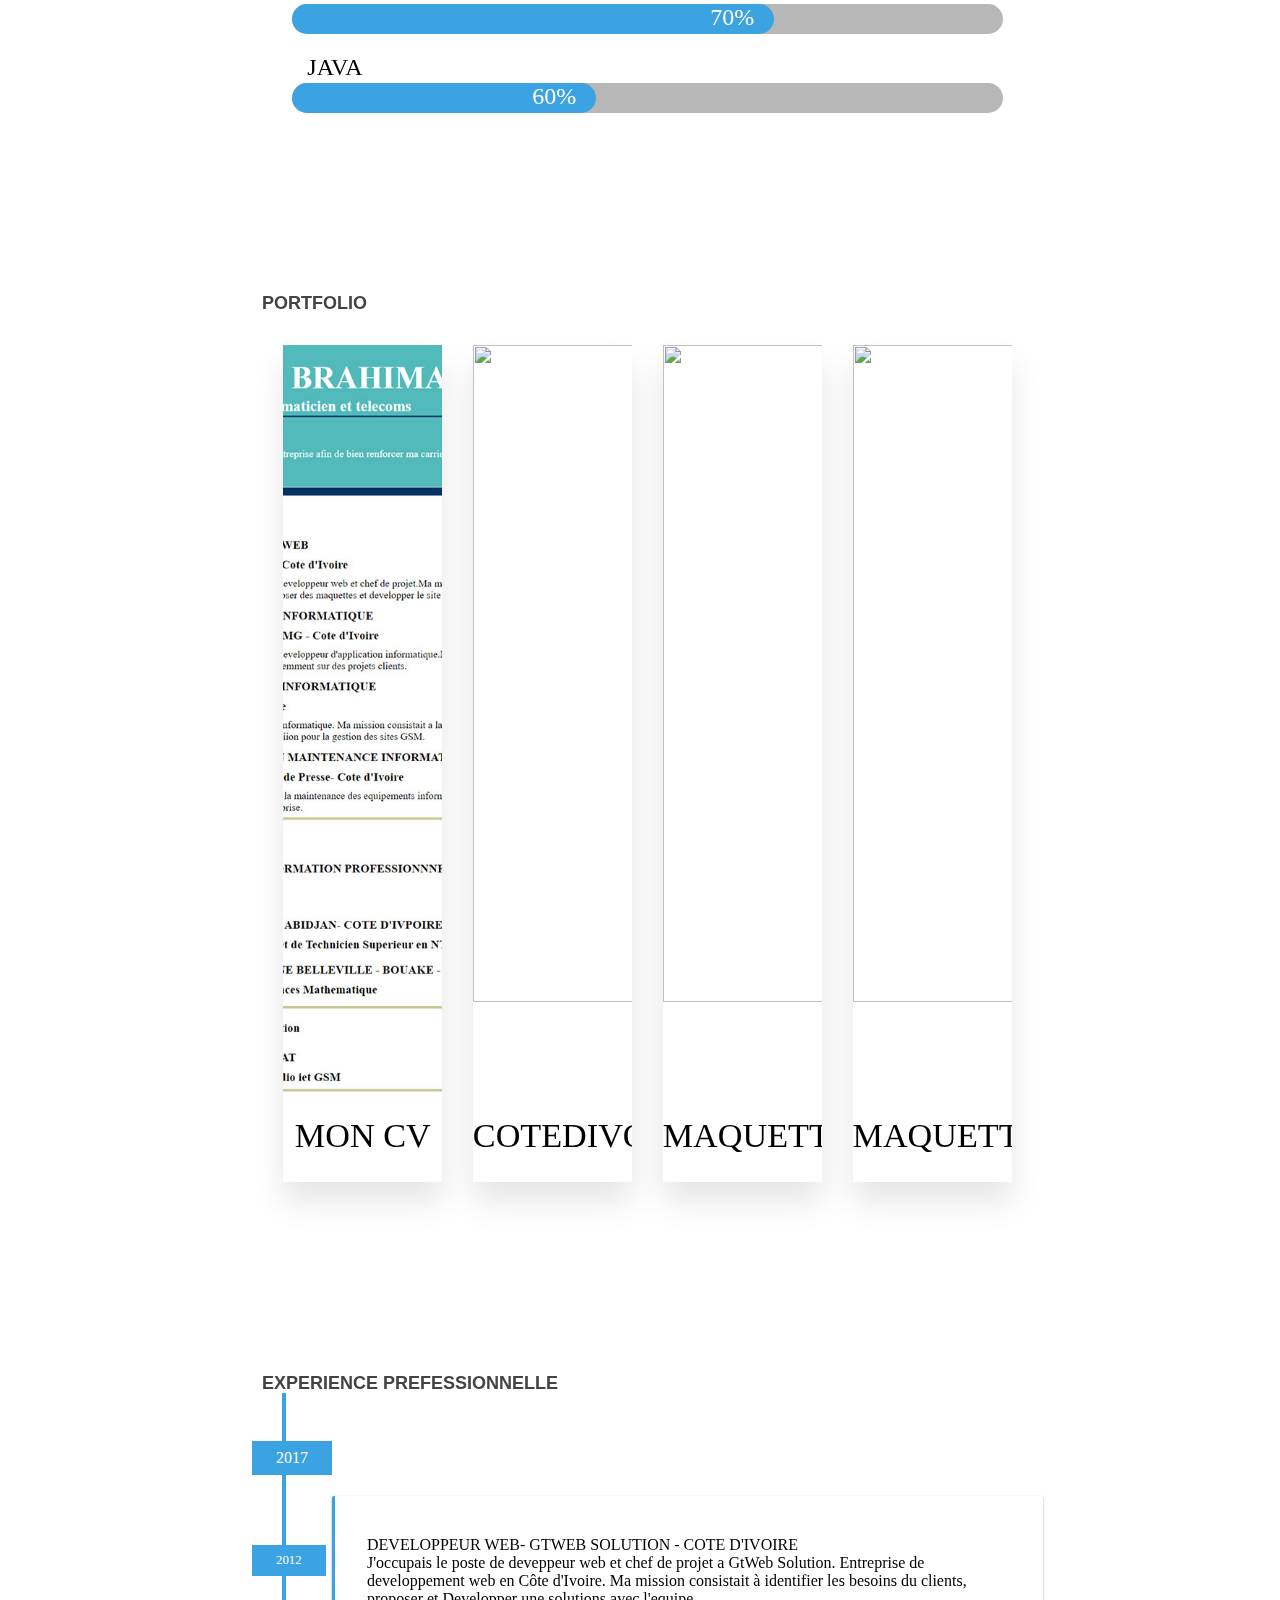
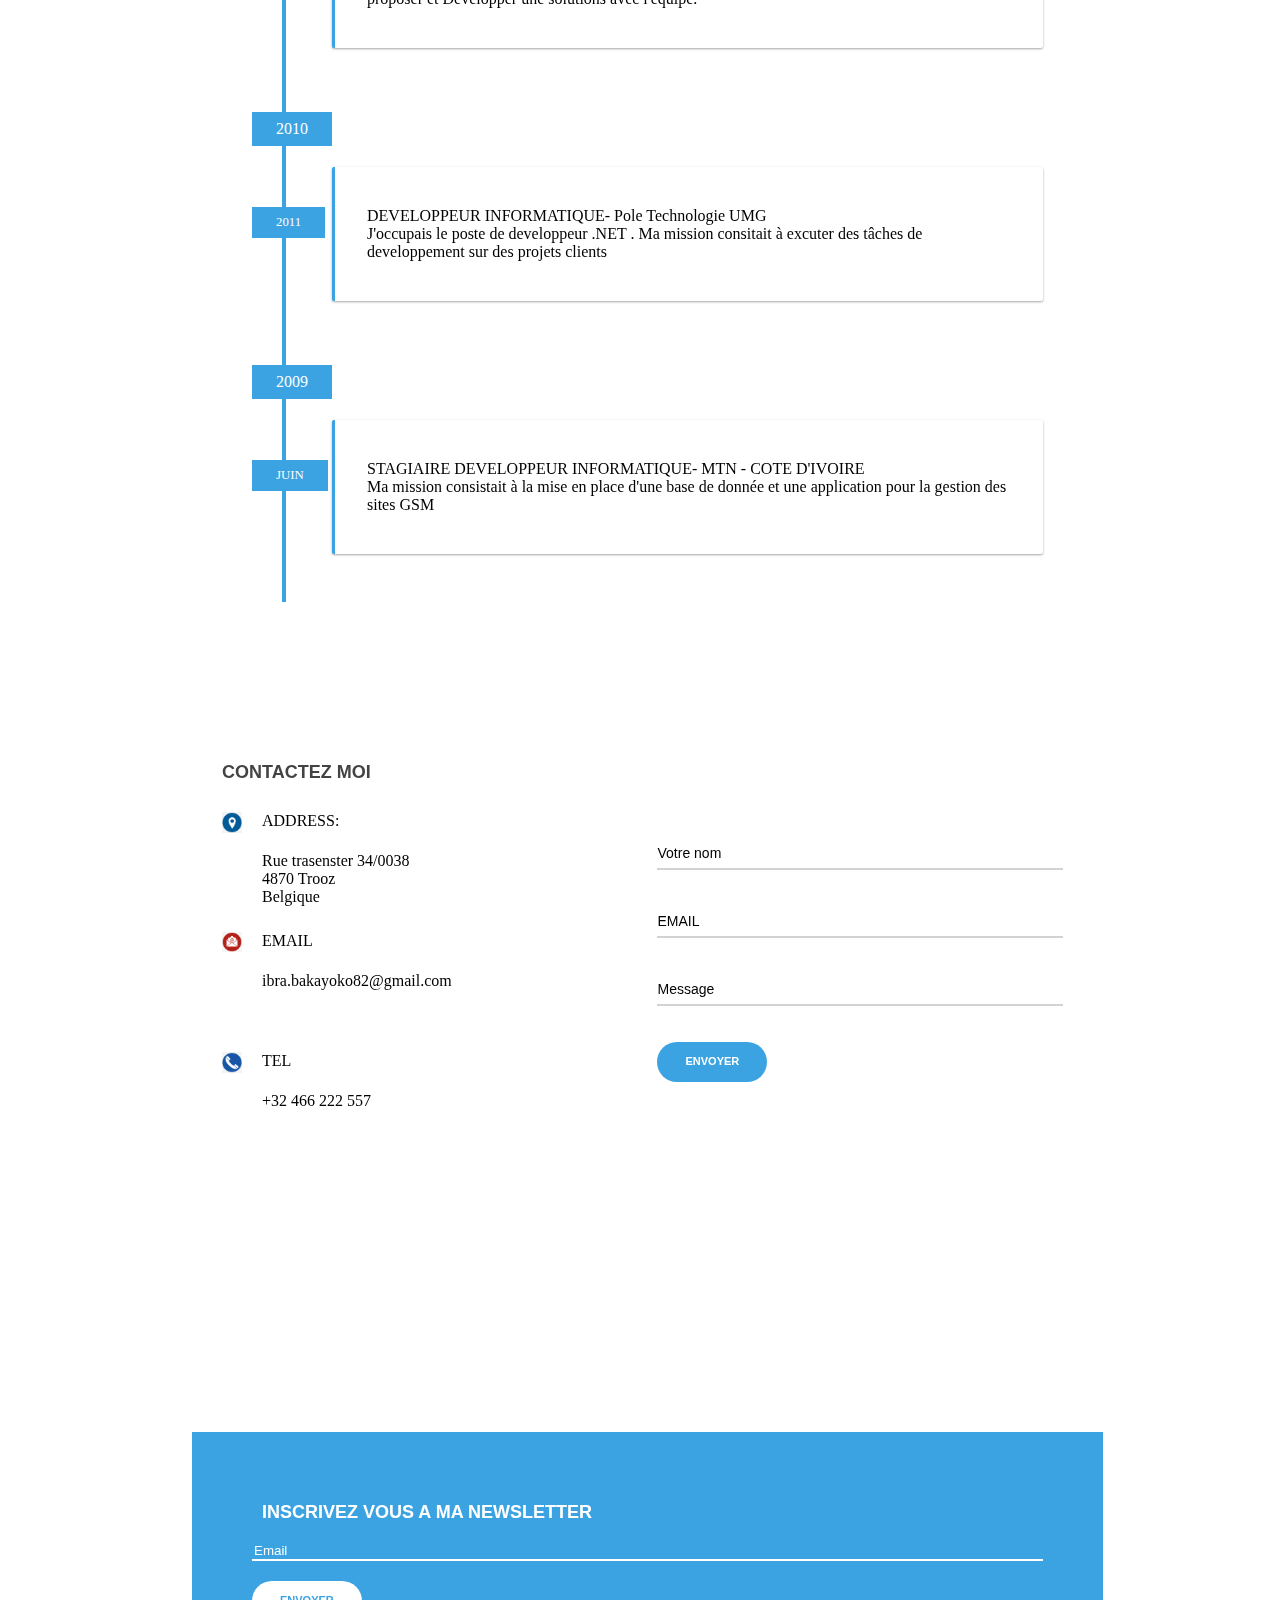
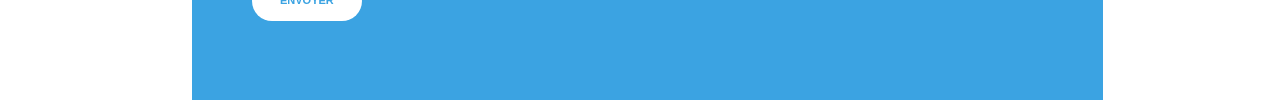
==== commit 31fd58bf: "Update index.html" ====
--- a/index.html
+++ b/index.html
@@ -118,25 +118,32 @@
               <span class="PercentText">70%</span>
             </div>
           </div>
-          <div class="competence-title">jQuery</div>
+          <div class="competence-title">Javascript</div>
+          <div class="SkillBar">
+            <div id="Skill-JS">
+              <span class="Skill-Area"></span>
+              <span class="PercentText">65%</span>
+            </div>
+          </div>
+          <div class="competence-title">PHP5</div>
           <div class="SkillBar">
             <div id="Skill-jQuery">
               <span class="Skill-Area"></span>
-              <span class="PercentText">40%</span>
-            </div>
-          </div>
-          <div class="competence-title">Javascript</div>
+              <span class="PercentText">80%</span>
+            </div>
+          </div>
+          <div class="competence-title">SQL</div>
           <div class="SkillBar">
             <div id="Skill-JS">
               <span class="Skill-Area"></span>
-              <span class="PercentText">65%</span>
-            </div>
-          </div>
-          <div class="competence-title">XML</div>
+              <span class="PercentText">70%</span>
+            </div>
+          </div>
+          <div class="competence-title">JAVA</div>
           <div class="SkillBar">
             <div id="Skill-XML">
               <span class="Skill-Area"></span>
-              <span class="PercentText">40%</span>
+              <span class="PercentText">60%</span>
             </div>
           </div>
         </div>
